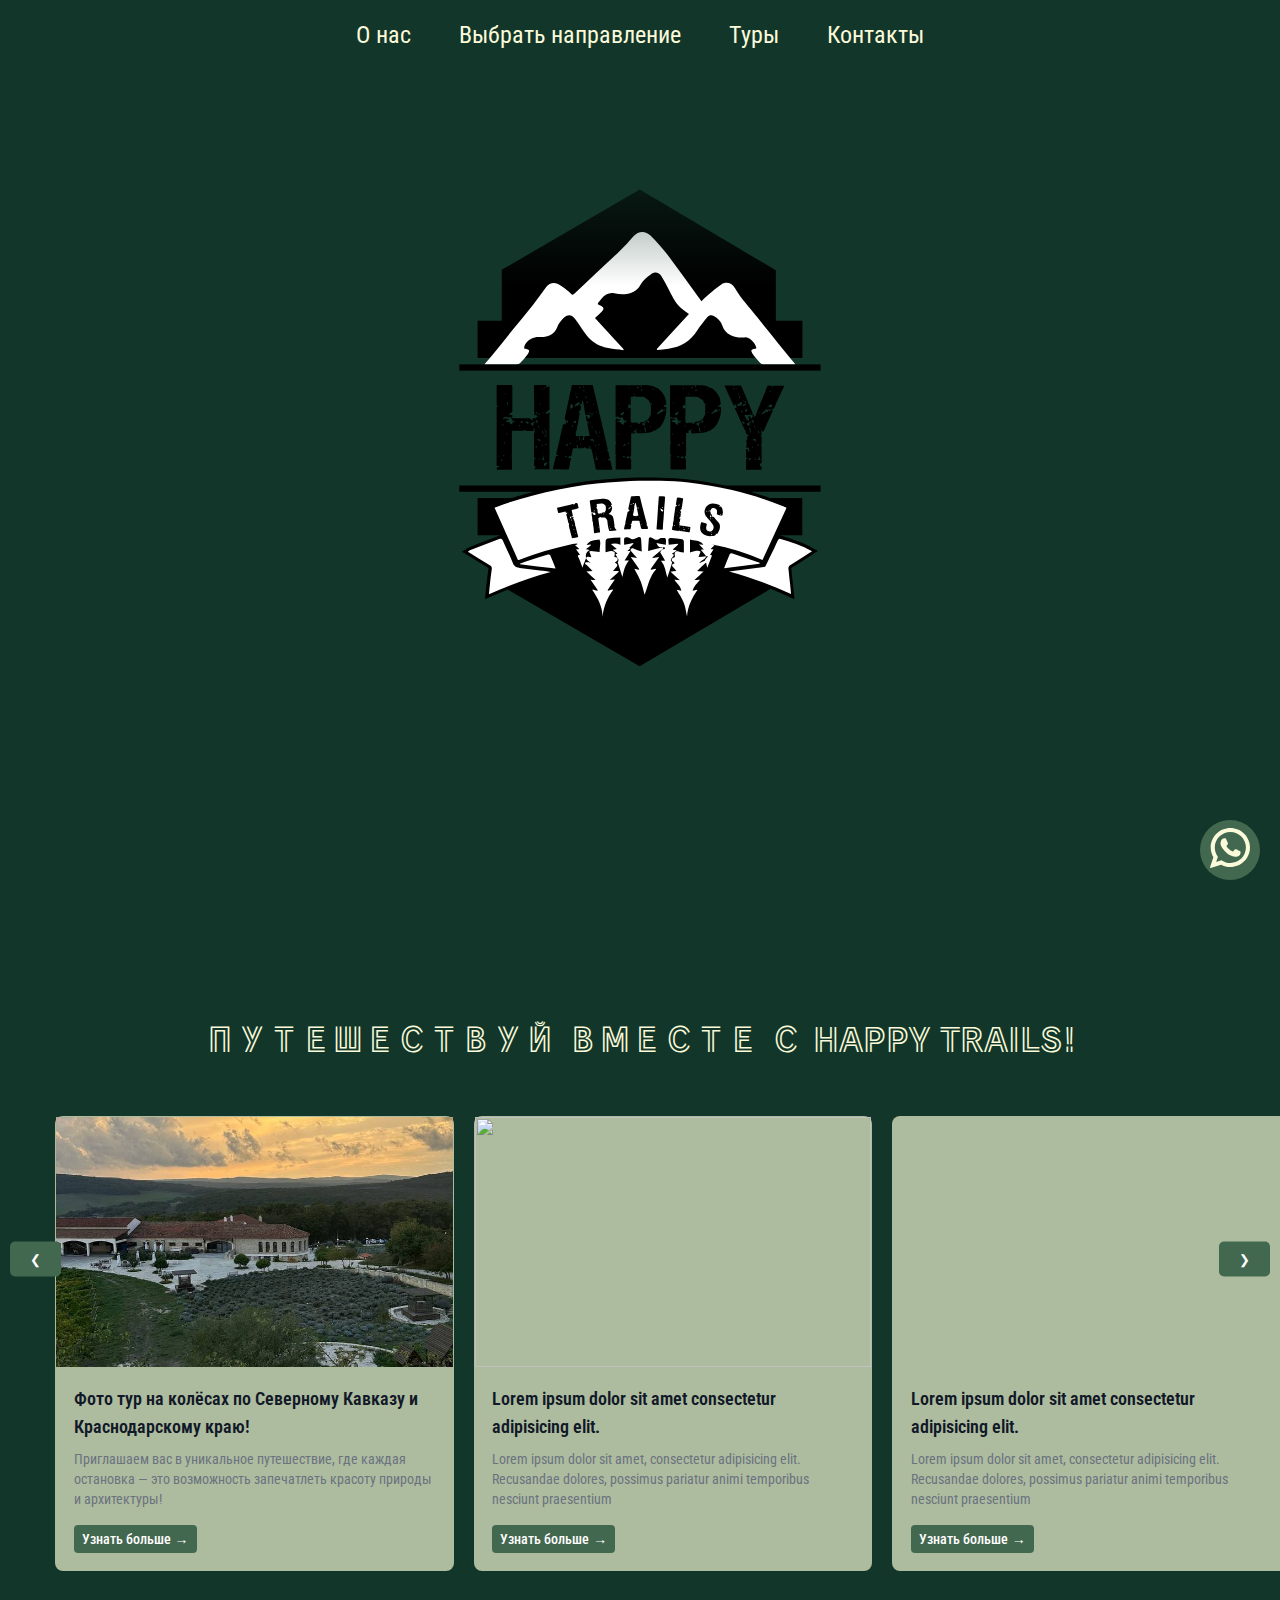
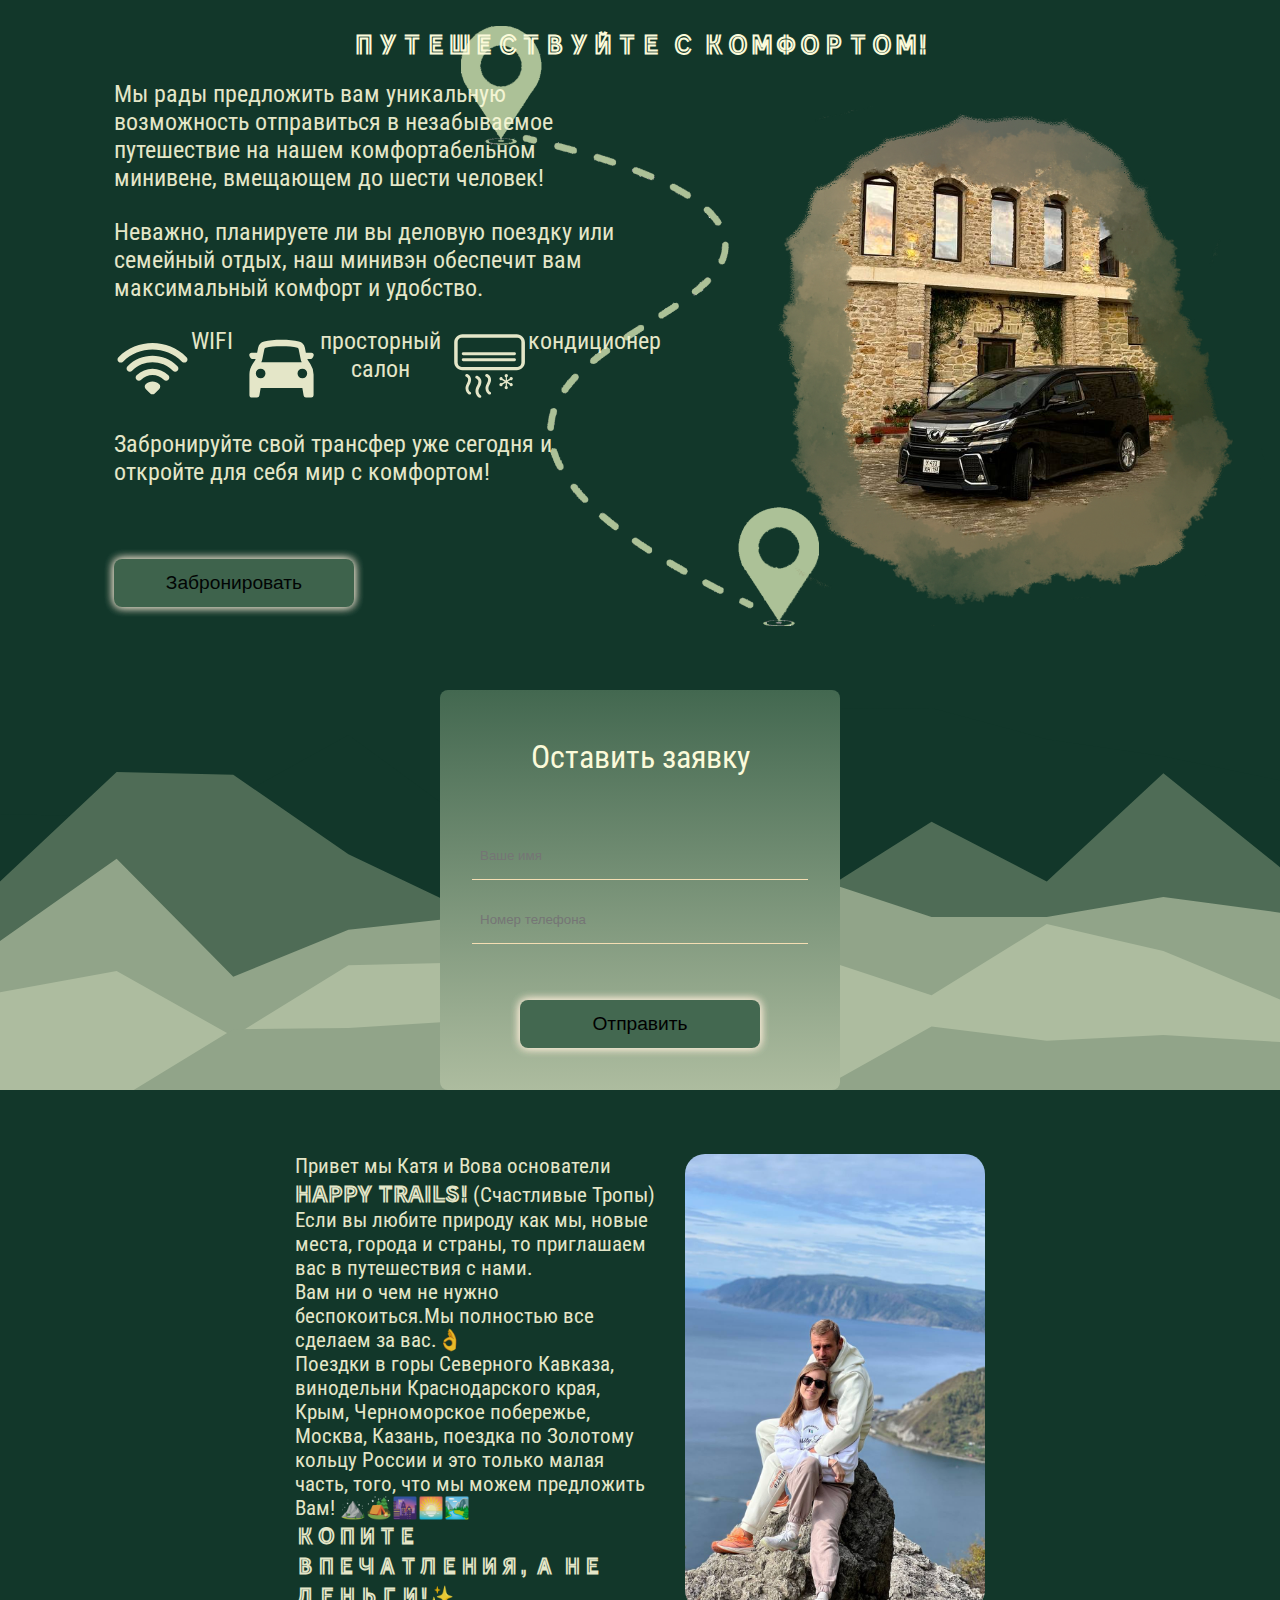
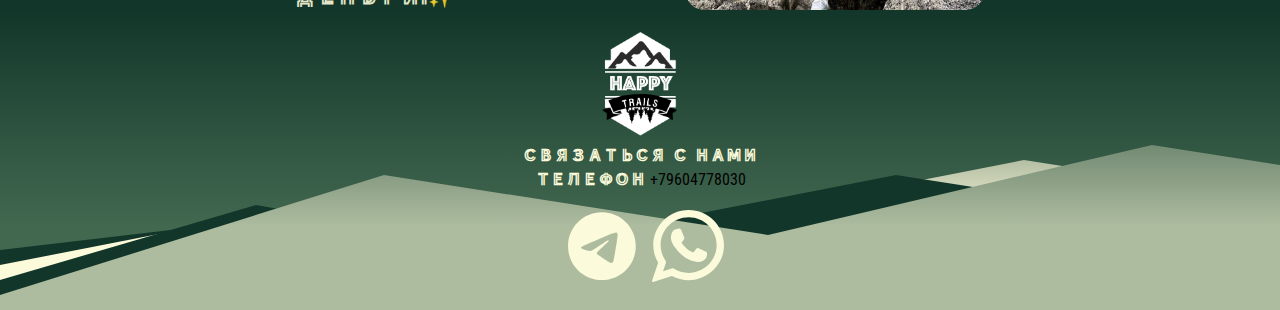
==== index.html @ 4965de7b "Created second page with discription tour" ====
<!DOCTYPE html>
<html lang="en">
<head>
    <meta charset="UTF-8">
    <meta http-equiv="X-UA-Compatible" content="IE=edge">
    <meta name="viewport" content="width=device-width, initial-scale=1.0">
    <link rel="stylesheet" href="css/style.css">
    <title>Happy trail</title>
</head>
<body>
    <header>
        <nav class="navbar">
            <ul class="nav-menu">
              <li class="nav-item">
                <a href="#" class="nav-link">О нас</a>
              </li>
              <li class="nav-item">
                <a href="#" class="nav-link">Выбрать направление</a>
              </li>
              <li class="nav-item">
                <a href="#" class="nav-link">Туры</a>
              </li>
              <li class="nav-item">
                <a href="#" class="nav-link">Контакты</a>
              </li>
            </ul>
            <div class="hamburger">
              <span class="bar"></span>
              <span class="bar"></span>
              <span class="bar"></span>
            </div>
          </nav>
        <section id="main_part">
            <div class="logo_main">
                <img src="photo/happy_trails.svg" alt="logo" >
            </div>
            
        </section>
    </header>
<div class="carrousel-travel-container">
    <h1>ПУТЕШЕСТВУЙ ВМЕСТЕ С HAPPY TRAILS!</h1>
    <button id="prev-button">&#10094;</button>
    <div class="carrousel-travel">
        <div class="card">
            <div class="image">
                <img src="photo/wine.jpeg" alt="">
            </div>
             <div class="content">
               <a href="travel_discription.html?id=1">
                 <span class="title">
                  Фото тур на колёсах по Северному Кавказу и Краснодарскому краю!
                 </span>
               </a>
           
               <p class="desc">
                Приглашаем вас в уникальное путешествие, где каждая остановка — это возможность запечатлеть красоту природы и архитектуры!
               </p>
           
               <a class="action" href="travel_discription.html?id=1">
                 Узнать больше
                 <span aria-hidden="true">
                   →
                 </span>
               </a>
             </div>
           </div>
           <div class="card">
            <div class="image">
                <img src="photo/landscape-lake-surrounded-by-mountains.jpg" alt="">
            </div>
             <div class="content">
               <a href="travel_discription.html?id=2">
                 <span class="title">
                   Lorem ipsum dolor sit amet consectetur adipisicing elit.
                 </span>
               </a>
           
               <p class="desc">
                 Lorem ipsum dolor sit amet, consectetur adipisicing elit. Recusandae
                 dolores, possimus pariatur animi temporibus nesciunt praesentium 
               </p>
           
               <a class="action" href="travel_discription.html?id=2">
                Узнать больше
                 <span aria-hidden="true">
                   →
                 </span>
               </a>
             </div>
           </div>
           <div class="card">
            <div class="image"></div>
             <div class="content">
               <a href="travel_discription.html?id=3">
                 <span class="title">
                   Lorem ipsum dolor sit amet consectetur adipisicing elit.
                 </span>
               </a>
           
               <p class="desc">
                 Lorem ipsum dolor sit amet, consectetur adipisicing elit. Recusandae
                 dolores, possimus pariatur animi temporibus nesciunt praesentium 
               </p>
           
               <a class="action" href="travel_discription.html?id=3">
                Узнать больше
                 <span aria-hidden="true">
                   →
                 </span>
               </a>
             </div>
           </div>
    </div>
    <button id="next-button">&#10095;</button>
</div>
<section id="about-car">
  <h2 class="title-car txt-main-style"> Путешествуйте с комфортом! </h2>
    <div class="container-about-car">
      <span class="txt-area-about-car surfacing">
        <p>
          Мы рады предложить вам уникальную возможность отправиться в незабываемое путешествие на нашем комфортабельном минивене, вмещающем до шести человек!</p>
         <p>Неважно, планируете ли вы деловую поездку или семейный отдых, наш минивэн обеспечит вам максимальный комфорт и удобство. </p> 
        <span class="about-car-advantages">
          <img src="photo/wifi-high-svgrepo-com.svg" alt="wifi">
          <label for="wifi">WIFI</label>
          <img src="photo/car-svgrepo-com.svg" alt="car">
          <label for="car">просторный <br>салон</label>
          <img src="photo/air-conditioner-svgrepo-com.svg" alt="car">
          <label for="car">кондиционер</label>
        </span>
        <p>Забронируйте свой трансфер уже сегодня и откройте для себя мир с комфортом! 
        </p>
        <button class="btn" type="submit">Забронировать</button>
      </span>
        <img class="surfacing" src="photo/carr.png" alt="">
    </div>
</section>
<section id="form-send">
  <div class="container">
    <form class="form" action="">
      <p class="title">Оставить заявку</p>
      <input placeholder="Ваше имя" class="username input" type="text" />
      <input placeholder="Номер телефона" class="password input" type="password" />
      <button class="btn" type="submit">Отправить</button>
    </form>
  </div>

</section>
<section id="about-us">
    <div class="info-text-about-us">
        <p class="text-about-us card">
            Привет мы Катя и Вова основатели <span class="txt-main-style">Happy Trails!</span>  
    (Счастливые Тропы)<br> 
    Если вы любите природу как мы, новые места, города и страны, то приглашаем вас в путешествия с нами.<br> 
    Вам ни о чем не нужно беспокоиться.Мы полностью все сделаем за вас.👌<br> 
    Поездки в горы Северного Кавказа, винодельни Краснодарского края, Крым, Черноморское побережье, Москва, Казань, поездка по Золотому кольцу России и это только малая часть, того, что  мы можем предложить Вам! ⛰️🏕️🌆🌅🏞️ <br> 
    
   <span class="txt-main-style">КОПИТЕ ВПЕЧАТЛЕНИЯ, А НЕ ДЕНЬГИ!✨</span>
    
        </p>
        <img src="photo/photo_2024-10-17 16.47.33.jpeg" alt="" class="photo-about-us">
    </div>
</section>
<section id="footer-part">
<footer class="mountain-footer">
  <div class="footer-text">
      <img src="photo/logoLight1.png" alt="logo" >
      <p class="txt-main-style">Связаться с нами</p>
      <p><span class="txt-main-style">ТЕЛЕФОН</span> +79604778030</p>
      <section class="social-media">
        <img src="photo/telegram-svgrepo-com.svg" alt="">
        <img src="photo/whatsapp-svgrepo-com.svg" alt="">
      </section>
  </div>
  <div class="mountain-layer layer1"></div>
  <div class="mountain-layer layer2"></div>
  <div class="mountain-layer layer3"></div>
  <div class="mountain-layer layer4"></div>
</footer>
</section>
<div class="wattsApp-btn">
  <a href="https://wa.me/79676720707?text=Здравствуйте,%20могу%20ли%20я%20узнать%20подробнее?" target="_blank" >
    <img src="photo/whatsapp-svgrepo-com.svg" alt="wattsapp">
</a>
</div>
<a href="#" class="back-to-top" id="BackTotop">&uarr;</a>
</body>
<script src="index.js" defer></script>
</html>
---- css/style.css ----
@charset "UTF-8";
@import url("https://fonts.googleapis.com/css2?family=Rubik+Distressed&family=Train+One&display=swap");
@import url("https://fonts.googleapis.com/css2?family=Roboto+Condensed:ital,wght@0,100..900;1,100..900&family=Rubik+Distressed&family=Train+One&display=swap");
.txt-main-style {
  font-family: "Train One", system-ui;
  font-weight: 400;
  font-style: normal;
  color: #FBFADA;
  font-weight: bolder;
  text-transform: uppercase;
}

.btn {
  height: 3rem;
  width: 15rem;
  margin-top: 3rem;
  background-color: #436850;
  border-radius: 0.5rem;
  border: none;
  font-size: 1.2rem;
  -webkit-transition: all 400ms;
  transition: all 400ms;
  cursor: pointer;
  -webkit-box-shadow: 0 0 10px antiquewhite, 0 0 10px antiquewhite;
          box-shadow: 0 0 10px antiquewhite, 0 0 10px antiquewhite;
}

.btn:hover {
  background-color: antiquewhite;
  -webkit-box-shadow: none;
          box-shadow: none;
}

.surfacing {
  -webkit-transform: translateX(50px);
      -ms-transform: translateX(50px);
          transform: translateX(50px);
  -webkit-transition: all 0.5s ease;
  transition: all 0.5s ease;
}

.surfacing.show {
  opacity: 1;
  -webkit-transform: translateY(0);
      -ms-transform: translateY(0);
          transform: translateY(0);
}

.back-to-top {
  display: none;
  z-index: 10;
  position: fixed;
  bottom: 20px;
  left: 20px;
  width: 50px;
  height: 50px;
  background-color: #ADBC9F;
  color: white;
  border-radius: 50%;
  -webkit-box-align: center;
      -ms-flex-align: center;
          align-items: center;
  -webkit-box-pack: center;
      -ms-flex-pack: center;
          justify-content: center;
  text-align: center;
  font-size: 38px;
  text-decoration: none;
  opacity: 0.7;
  -webkit-transition: opacity 0.3s ease;
  transition: opacity 0.3s ease;
}

.back-to-top:hover {
  opacity: 1;
  -webkit-box-shadow: 0px 5px 31px 13px rgba(239, 241, 243, 0.2);
          box-shadow: 0px 5px 31px 13px rgba(239, 241, 243, 0.2);
}

#travel-description {
  /* Левая часть с изображением */
}
#travel-description #travel-discription-main {
  position: relative;
  width: 100%;
  height: 80vh;
  overflow: hidden;
}
#travel-description .banner-travel-discription {
  position: absolute;
  top: 0;
  left: 0;
  width: 50%;
  height: 100%;
  overflow: hidden;
}
#travel-description .banner-travel-discription img {
  width: 100%;
  height: 100%;
  -o-object-fit: cover;
     object-fit: cover;
}
#travel-description .banner-travel-discription::after {
  content: "";
  position: absolute;
  top: 0;
  right: 0;
  width: 100%;
  height: 100%;
  background-color: #12372A;
  -webkit-clip-path: polygon(100% 100%, 100% 0%, 80% 50%);
          clip-path: polygon(100% 100%, 100% 0%, 80% 50%);
  z-index: 1; /* поверх картинки */
}
#travel-description .travel-discription-main-title {
  position: absolute;
  top: 0;
  right: 0;
  width: 50%;
  height: 100%;
  display: -webkit-box;
  display: -ms-flexbox;
  display: flex;
  -webkit-box-orient: vertical;
  -webkit-box-direction: normal;
      -ms-flex-direction: column;
          flex-direction: column;
  -webkit-box-pack: center;
      -ms-flex-pack: center;
          justify-content: center;
  -webkit-box-align: center;
      -ms-flex-align: center;
          align-items: center;
  padding: 20px;
  z-index: 2;
  color: #FBFADA;
}
#travel-description .travel-discription-main-title h1 {
  font-family: "Train One", system-ui;
  font-weight: 400;
  font-style: normal;
  font-size: 24px;
  margin: 0;
}
#travel-description .travel-discription-main-title p {
  font-size: 16px;
  margin: 0;
}

* {
  margin: 0;
  padding: 0;
  scroll-behavior: smooth;
}

body {
  background-color: #12372A;
  font-family: "Roboto Condensed", sans-serif;
  font-optical-sizing: auto;
  font-style: normal;
}

#main_part {
  background-image: url("../photo/landscape-lake-surrounded-by-mountains.jpg"), -webkit-gradient(linear, left top, left bottom, color-stop(20%, rgba(255, 255, 255, 0)), to(rgb(18, 55, 42)));
  background-image: url("../photo/landscape-lake-surrounded-by-mountains.jpg"), linear-gradient(to bottom, rgba(255, 255, 255, 0) 20%, rgb(18, 55, 42) 100%);
  background-size: cover;
  background-position: center;
  background-repeat: no-repeat;
  height: 100vh;
  position: relative;
  display: -webkit-box;
  display: -ms-flexbox;
  display: flex;
  -webkit-box-pack: center;
      -ms-flex-pack: center;
          justify-content: center;
  -webkit-box-align: center;
      -ms-flex-align: center;
          align-items: center;
}
#main_part .logo_main img {
  z-index: 2;
  background: transparent;
  position: relative;
  top: -10vh;
  width: 70vh;
}

#main_part::after {
  content: "";
  position: absolute;
  left: 0;
  right: 0;
  height: 40vh;
  pointer-events: none;
  z-index: 3;
  bottom: 0;
  background: -webkit-gradient(linear, left top, left bottom, color-stop(40%, rgba(255, 255, 255, 0)), to(rgb(18, 55, 42)));
  background: linear-gradient(to bottom, rgba(255, 255, 255, 0) 40%, rgb(18, 55, 42) 100%);
}

#main_part::before {
  content: "";
  position: absolute;
  left: 0;
  right: 0;
  height: 40vh;
  pointer-events: none;
  z-index: 3;
  top: 0;
  background: -webkit-gradient(linear, left bottom, left top, color-stop(40%, rgba(255, 255, 255, 0)), to(rgb(18, 55, 42)));
  background: linear-gradient(to top, rgba(255, 255, 255, 0) 40%, rgb(18, 55, 42) 100%);
}

li {
  list-style: none;
  list-style-type: none;
}
li a {
  color: #FBFADA;
  text-decoration: none;
  font-size: 1.5rem;
}

.navbar {
  height: 70px;
  width: 100%;
  display: -webkit-box;
  display: -ms-flexbox;
  display: flex;
  -webkit-box-align: center;
      -ms-flex-align: center;
          align-items: center;
  -webkit-box-pack: center;
      -ms-flex-pack: center;
          justify-content: center;
}

.nav-menu {
  display: -webkit-box;
  display: -ms-flexbox;
  display: flex;
  -webkit-box-align: center;
      -ms-flex-align: center;
          align-items: center;
}

.nav-branding {
  font-size: 2rem;
}

.nav-link {
  -webkit-transition: 0.5s ease;
  transition: 0.5s ease;
}

.nav-link:hover {
  color: #ADBC9F;
}

.hamburger {
  display: none;
  cursor: pointer;
}

.bar {
  width: 25px;
  height: 3px;
  margin: 5px auto;
  -webkit-transition: all 0.3s ease-in-out;
  transition: all 0.3s ease-in-out;
  background: white;
}

.nav-item {
  padding: 0 1.5rem;
}

.carrousel-travel-container {
  margin-top: 5vh;
  position: relative;
  overflow: hidden;
  width: 100%;
}
.carrousel-travel-container h1 {
  color: #FBFADA;
  text-align: center;
  font-family: "Train One", system-ui;
  font-weight: 400;
  font-style: normal;
}
.carrousel-travel-container .carrousel-travel {
  display: -webkit-box;
  display: -ms-flexbox;
  display: flex;
  -webkit-transition: -webkit-transform 0.5s ease;
  transition: -webkit-transform 0.5s ease;
  transition: transform 0.5s ease;
  transition: transform 0.5s ease, -webkit-transform 0.5s ease;
  margin: 5vh;
}
.carrousel-travel-container .carrousel-travel .card {
  min-width: 33.33%;
  max-width: 100px;
  margin: 10px;
  border-radius: 0.5rem;
  background-color: #ADBC9F;
  -webkit-box-shadow: 0 1px 2px 0 rgba(0, 0, 0, 0.05);
          box-shadow: 0 1px 2px 0 rgba(0, 0, 0, 0.05);
  border: 1px solid transparent;
}
.carrousel-travel-container .carrousel-travel .card a {
  text-decoration: none;
}
.carrousel-travel-container .carrousel-travel .content {
  padding: 1.1rem;
}
.carrousel-travel-container .carrousel-travel .image {
  height: 250px;
}
.carrousel-travel-container .carrousel-travel .image img {
  -o-object-fit: cover;
     object-fit: cover;
  height: 100%;
  width: 100%;
}
.carrousel-travel-container .carrousel-travel .title {
  color: #111827;
  font-size: 1.125rem;
  line-height: 1.75rem;
  font-weight: 600;
}
.carrousel-travel-container .carrousel-travel .desc {
  margin-top: 0.5rem;
  color: #6B7280;
  font-size: 0.875rem;
  line-height: 1.25rem;
}
.carrousel-travel-container .carrousel-travel .action {
  display: -webkit-inline-box;
  display: -ms-inline-flexbox;
  display: inline-flex;
  margin-top: 1rem;
  color: #ffffff;
  font-size: 0.875rem;
  line-height: 1.25rem;
  font-weight: 500;
  -webkit-box-align: center;
      -ms-flex-align: center;
          align-items: center;
  gap: 0.25rem;
  background-color: #436850;
  padding: 4px 8px;
  border-radius: 4px;
}
.carrousel-travel-container .carrousel-travel .action span {
  -webkit-transition: 0.3s ease;
  transition: 0.3s ease;
}
.carrousel-travel-container .carrousel-travel .action:hover span {
  -webkit-transform: translateX(4px);
      -ms-transform: translateX(4px);
          transform: translateX(4px);
}
.carrousel-travel-container #prev-button,
.carrousel-travel-container #next-button {
  position: absolute;
  top: 40%;
  -webkit-transform: translateY(-50%);
      -ms-transform: translateY(-50%);
          transform: translateY(-50%);
  background-color: #436850;
  color: white;
  border: none;
  padding: 10px 20px;
  cursor: pointer;
  border-radius: 5px;
}
.carrousel-travel-container #prev-button {
  left: 10px;
  z-index: 7;
}
.carrousel-travel-container #next-button {
  right: 10px;
}

#about-car {
  background-image: url("../photo/map.png");
  background-size: contain;
  background-position: center;
  background-repeat: no-repeat;
  height: 100%;
  max-width: 100%;
}
#about-car .title-car {
  text-align: center;
}
#about-car .container-about-car {
  display: -webkit-box;
  display: -ms-flexbox;
  display: flex;
  -ms-flex-pack: distribute;
      justify-content: space-around;
  -ms-flex-wrap: wrap;
      flex-wrap: wrap;
  -webkit-box-align: center;
      -ms-flex-align: center;
          align-items: center;
}
#about-car .container-about-car .txt-area-about-car {
  width: 40%;
  color: #FBFADA;
  opacity: 0.9;
  border-radius: 30px;
  font-size: 1.5rem;
}
#about-car .container-about-car .txt-area-about-car p {
  margin-bottom: 5%;
}
#about-car .container-about-car .txt-area-about-car .about-car-advantages {
  display: -webkit-box;
  display: -ms-flexbox;
  display: flex;
  text-align: center;
  margin-bottom: 5%;
}
#about-car .container-about-car .txt-area-about-car .about-car-advantages img {
  width: 15%;
}
#about-car .container-about-car .txt-area-about-car .about-car-advantages label {
  margin-right: 2%;
}
#about-car .container-about-car img {
  width: 40vw;
}

#form-send {
  background-image: url("../photo/layered-peaks-haikei (3).svg");
  background-size: cover;
  background-position: center;
  background-repeat: no-repeat;
  height: 100%;
  display: -webkit-box;
  display: -ms-flexbox;
  display: flex;
  margin-top: 5%;
  margin-bottom: 5%;
  -webkit-box-pack: center;
      -ms-flex-pack: center;
          justify-content: center;
}
#form-send .container {
  margin: 0 auto;
  display: -webkit-box;
  display: -ms-flexbox;
  display: flex;
  -webkit-box-pack: center;
      -ms-flex-pack: center;
          justify-content: center;
  -webkit-box-align: center;
      -ms-flex-align: center;
          align-items: center;
}
#form-send .form {
  width: 400px;
  height: 400px;
  background-image: -webkit-gradient(linear, left top, left bottom, from(#436850), to(#ADBC9F));
  background-image: linear-gradient(to bottom, #436850, #ADBC9F);
  display: -webkit-box;
  display: -ms-flexbox;
  display: flex;
  -webkit-box-align: center;
      -ms-flex-align: center;
          align-items: center;
  -webkit-box-orient: vertical;
  -webkit-box-direction: normal;
      -ms-flex-direction: column;
          flex-direction: column;
  border-radius: 0.5rem;
}
#form-send .title {
  color: #FBFADA;
  margin: 3rem 0;
  font-size: 2rem;
}
#form-send .input {
  margin: 0.5rem 0;
  padding: 1rem 0.5rem;
  width: 20rem;
  background-color: inherit;
  color: #FBFADA;
  border: none;
  outline: none;
  border-bottom: 1px solid wheat;
  -webkit-transition: all 400ms;
  transition: all 400ms;
}
#form-send .input:hover {
  background-color: #436850;
  border: none;
  border-radius: 0.5rem;
}

#about-us {
  height: 100%;
  display: -webkit-box;
  display: -ms-flexbox;
  display: flex;
  -webkit-box-pack: center;
      -ms-flex-pack: center;
          justify-content: center;
  -webkit-box-align: center;
      -ms-flex-align: center;
          align-items: center;
  margin-top: 5vh;
}
#about-us .info-text-about-us {
  gap: 30px;
  display: -webkit-box;
  display: -ms-flexbox;
  display: flex;
  -ms-flex-wrap: wrap;
      flex-wrap: wrap;
  -webkit-box-pack: center;
      -ms-flex-pack: center;
          justify-content: center;
}
#about-us .info-text-about-us .card {
  max-width: 40vh;
}
#about-us .info-text-about-us .photo-about-us {
  -o-object-fit: cover;
     object-fit: cover;
  max-width: 300px;
  border-radius: 20px;
}
#about-us .info-text-about-us .text-about-us {
  color: #FBFADA;
  font-size: 1.3rem;
  z-index: 6;
  opacity: 0.9;
}

#footer-part {
  height: 100%;
  /* Текст поверх гор */
  /* Горные слои */
}
#footer-part .mountain-footer {
  position: relative;
  height: 300px;
  width: 100%;
  background-color: #436850;
  overflow: hidden;
}
#footer-part .mountain-footer::before {
  content: "";
  position: absolute;
  left: 0;
  right: 0;
  height: 40vh;
  pointer-events: none;
  z-index: 3;
  top: 0;
  background: -webkit-gradient(linear, left bottom, left top, color-stop(40%, rgba(255, 255, 255, 0)), to(rgb(18, 55, 42)));
  background: linear-gradient(to top, rgba(255, 255, 255, 0) 40%, rgb(18, 55, 42) 100%);
}
#footer-part .footer-text {
  position: absolute;
  top: 20px;
  left: 50%;
  -webkit-transform: translateX(-50%);
      -ms-transform: translateX(-50%);
          transform: translateX(-50%);
  text-align: center;
  z-index: 10;
}
#footer-part .footer-text img {
  height: 12vh;
}
#footer-part .footer-text .social-media {
  margin-top: 20px;
}
#footer-part .footer-text .social-media img {
  margin-left: 10px;
  height: 8vh;
}
#footer-part .footer-text h1 {
  font-size: 24px;
  font-weight: bold;
}
#footer-part .footer-text p {
  font-size: 16px;
}
#footer-part .mountain-layer {
  position: absolute;
  bottom: 0;
  width: 200%;
  height: 100%;
  background-repeat: no-repeat;
  background-size: contain;
}
#footer-part .layer1 {
  background-color: #12372A;
  -webkit-clip-path: polygon(0 80%, 10% 70%, 20% 85%, 35% 60%, 50% 85%, 65% 55%, 80% 80%, 100% 60%, 100% 100%, 0 100%);
          clip-path: polygon(0 80%, 10% 70%, 20% 85%, 35% 60%, 50% 85%, 65% 55%, 80% 80%, 100% 60%, 100% 100%, 0 100%);
}
#footer-part .layer2 {
  background-color: #FBFADA;
  -webkit-clip-path: polygon(0 85%, 15% 60%, 25% 75%, 40% 50%, 55% 70%, 70% 45%, 85% 75%, 100% 55%, 100% 100%, 0 100%);
          clip-path: polygon(0 85%, 15% 60%, 25% 75%, 40% 50%, 55% 70%, 70% 45%, 85% 75%, 100% 55%, 100% 100%, 0 100%);
}
#footer-part .layer3 {
  background-color: #12372A;
  -webkit-clip-path: polygon(0 90%, 10% 65%, 20% 80%, 35% 55%, 50% 75%, 65% 50%, 80% 70%, 100% 60%, 100% 100%, 0 100%);
          clip-path: polygon(0 90%, 10% 65%, 20% 80%, 35% 55%, 50% 75%, 65% 50%, 80% 70%, 100% 60%, 100% 100%, 0 100%);
}
#footer-part .layer4 {
  background-color: #ADBC9F;
  -webkit-clip-path: polygon(0 95%, 15% 55%, 30% 75%, 45% 45%, 60% 65%, 75% 40%, 90% 70%, 100% 55%, 100% 100%, 0 100%);
          clip-path: polygon(0 95%, 15% 55%, 30% 75%, 45% 45%, 60% 65%, 75% 40%, 90% 70%, 100% 55%, 100% 100%, 0 100%);
}

.wattsApp-btn {
  display: -webkit-box;
  display: -ms-flexbox;
  display: flex;
  -webkit-box-align: center;
      -ms-flex-align: center;
          align-items: center;
  width: 60px;
  height: 60px;
  border-radius: 50%;
  text-decoration: none;
  position: fixed;
  bottom: 20px;
  right: 20px;
  background-color: #436850;
  z-index: 100;
  -webkit-transition: -webkit-transform 0.3s ease;
  transition: -webkit-transform 0.3s ease;
  transition: transform 0.3s ease;
  transition: transform 0.3s ease, -webkit-transform 0.3s ease;
}
.wattsApp-btn a {
  margin-left: 10px;
}
.wattsApp-btn img {
  width: 40px;
  -o-object-fit: contain;
     object-fit: contain;
}

.wattsApp-btn::after {
  content: "Написать нам...";
  position: absolute;
  bottom: 70px;
  right: 2px;
  padding: 5px 10px;
  background-color: #436850;
  color: #FBFADA;
  border-radius: 10px;
  font-size: 12px;
  display: none;
  opacity: 0.7;
  -webkit-transition: opacity 0.3s ease;
  transition: opacity 0.3s ease;
  white-space: nowrap;
}

.wattsApp-btn:hover::after {
  display: inline;
}

.wattsApp-btn:hover {
  -webkit-transform: scale(1.1);
      -ms-transform: scale(1.1);
          transform: scale(1.1);
  -webkit-box-shadow: 0px 5px 31px 13px rgba(239, 241, 243, 0.2);
          box-shadow: 0px 5px 31px 13px rgba(239, 241, 243, 0.2);
}

@media (max-width: 760px) {
  #main_part .logo_main img {
    max-width: 400px;
  }
  .navbar {
    -webkit-box-pack: end;
        -ms-flex-pack: end;
            justify-content: flex-end;
  }
  .bar {
    display: block;
  }
  .hamburger {
    display: block;
    margin-right: 30px;
  }
  .hamburger.active .bar:nth-child(2) {
    opacity: 0;
  }
  .hamburger.active .bar:nth-child(1) {
    -webkit-transform: rotate(45deg) translateY(11.5px);
        -ms-transform: rotate(45deg) translateY(11.5px);
            transform: rotate(45deg) translateY(11.5px);
  }
  .hamburger.active .bar:nth-child(3) {
    -webkit-transform: rotate(-45deg) translateY(-11.5px);
        -ms-transform: rotate(-45deg) translateY(-11.5px);
            transform: rotate(-45deg) translateY(-11.5px);
  }
  .nav-menu {
    position: fixed;
    right: -100%;
    top: 70px;
    -webkit-box-orient: vertical;
    -webkit-box-direction: normal;
        -ms-flex-direction: column;
            flex-direction: column;
    width: 100%;
    text-align: center;
    background: #12372A;
    opacity: 0.9;
    -webkit-transition: 0.3s;
    transition: 0.3s;
  }
  .nav-item {
    padding: 1.5rem 0;
  }
  .nav-menu.active {
    right: 0;
    z-index: 5;
  }
  .carrousel-travel-container {
    margin-top: 10vh;
  }
  .carrousel-travel-container .carrousel-travel .card {
    min-width: 100%;
  }
  #about-car {
    height: 100%;
    background-size: cover;
  }
  #about-car .container-about-car {
    display: block;
    width: 100vw;
  }
  #about-car .container-about-car .txt-area-about-car {
    width: 80%;
    font-size: 1rem;
    text-align: center;
    display: -webkit-box;
    display: -ms-flexbox;
    display: flex;
    -webkit-box-orient: vertical;
    -webkit-box-direction: normal;
        -ms-flex-direction: column;
            flex-direction: column;
    -webkit-box-align: center;
        -ms-flex-align: center;
            align-items: center;
    text-align: start;
  }
  #about-car .container-about-car .txt-area-about-car .about-car-advantages {
    -webkit-box-orient: vertical;
    -webkit-box-direction: normal;
        -ms-flex-direction: column;
            flex-direction: column;
    -webkit-box-align: center;
        -ms-flex-align: center;
            align-items: center;
  }
  #about-car .container-about-car .txt-area-about-car .about-car-advantages img {
    max-width: 250px;
  }
  #about-car .container-about-car img {
    width: 18rem;
  }
  #form-send {
    margin: 1%;
  }
  #form-send .container {
    width: 95%;
  }
  #form-send .form {
    width: 19rem;
  }
  #form-send .input {
    width: 15rem;
  }
  #form-send .btn {
    width: 15rem;
  }
  #about-us {
    height: 100%;
  }
  #about-us .info-text-about-us .card {
    max-width: 300px;
  }
  #about-us .info-text-about-us .text-about-us {
    font-size: 0.8rem;
  }
  #about-us .info-text-about-us .photo-about-us {
    max-width: 250px;
  }
  .wattsApp-btn {
    width: 50px;
    height: 50px;
  }
  .wattsApp-btn img {
    width: 30px;
  }
  .wattsApp-btn:after {
    display: inline;
    position: absolute;
    bottom: 53px;
    right: 2px;
    font-size: 7px;
  }
  .back-to-top {
    width: 40px;
    height: 40px;
    font-size: 28px;
  }
  #travel-description .banner-travel-discription {
    width: 100%;
    -webkit-filter: brightness(70%);
            filter: brightness(70%);
  }
  #travel-description .travel-discription-main-title {
    width: 90%;
  }
}
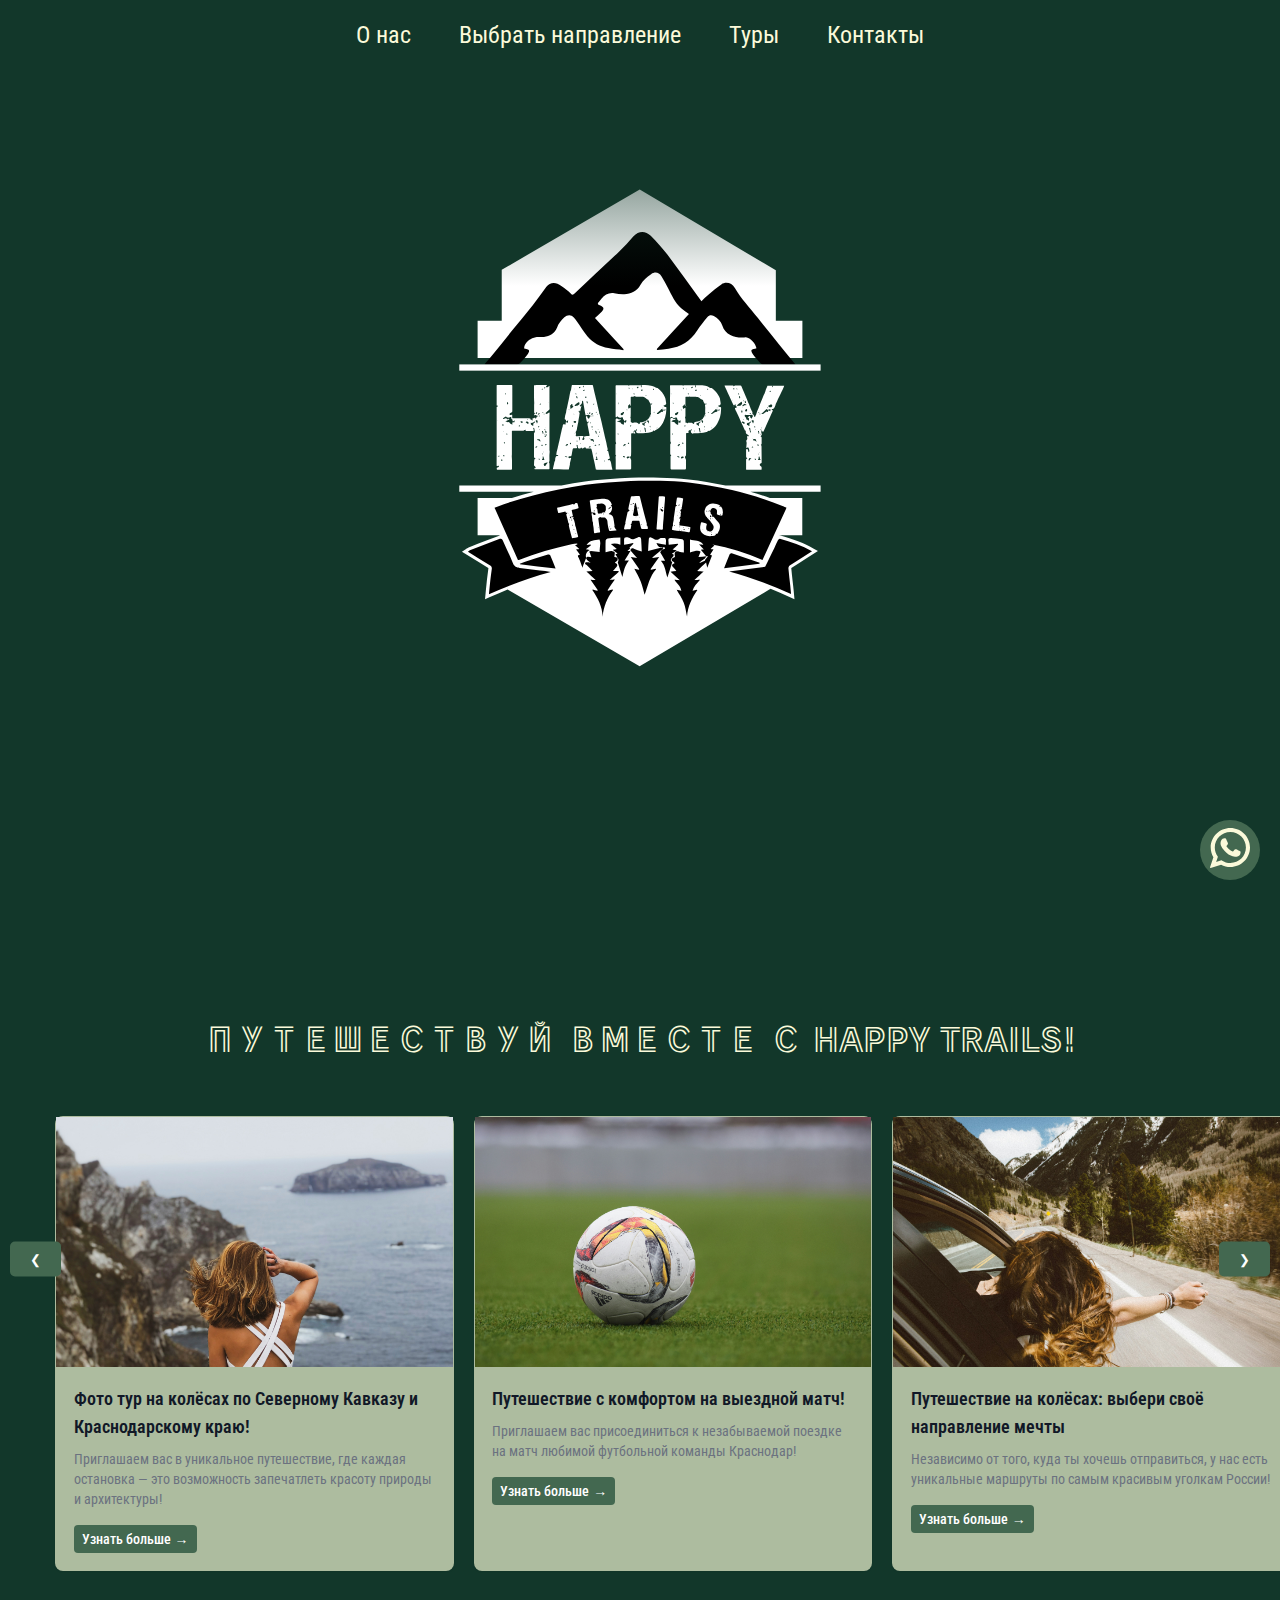
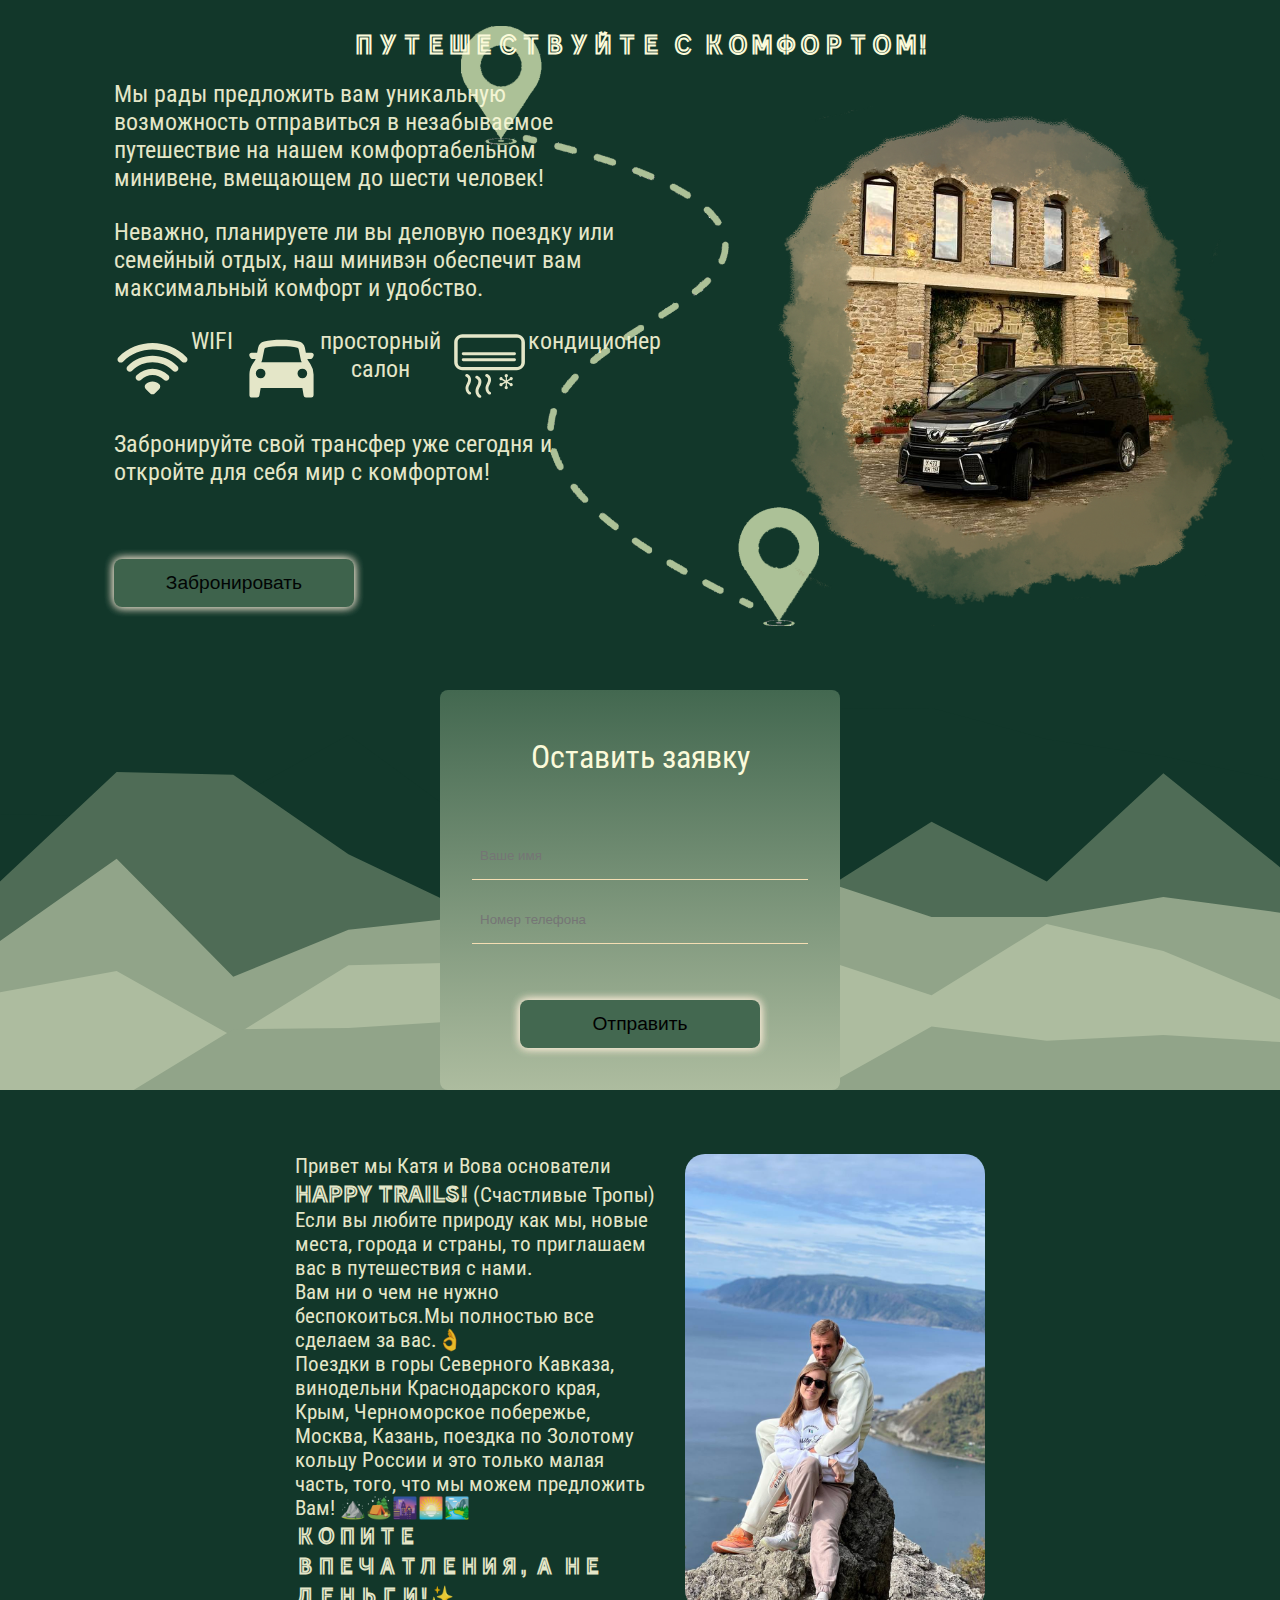
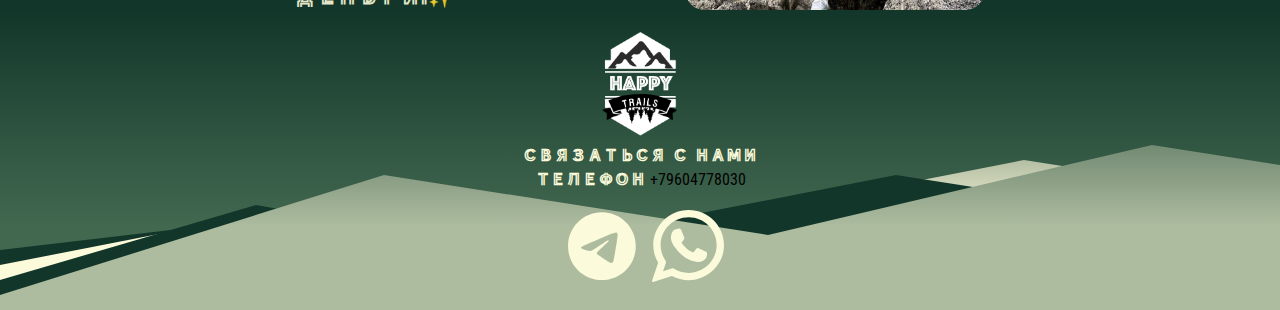
==== commit 983ac4cb: "Add js logic to change the content on the second page" ====
--- a/index.html
+++ b/index.html
@@ -5,6 +5,7 @@
     <meta http-equiv="X-UA-Compatible" content="IE=edge">
     <meta name="viewport" content="width=device-width, initial-scale=1.0">
     <link rel="stylesheet" href="css/style.css">
+    <link rel="preload" href="photo/landscape-lake-surrounded-by-mountains.webp" as = "image">
     <title>Happy trail</title>
 </head>
 <body>
@@ -32,7 +33,7 @@
           </nav>
         <section id="main_part">
             <div class="logo_main">
-                <img src="photo/happy_trails.svg" alt="logo" >
+                <img src="photo/happy_trails_white.svg" alt="logo" >
             </div>
             
         </section>
@@ -41,12 +42,12 @@
     <h1>ПУТЕШЕСТВУЙ ВМЕСТЕ С HAPPY TRAILS!</h1>
     <button id="prev-button">&#10094;</button>
     <div class="carrousel-travel">
-        <div class="card">
+        <div class="card card-link-tour" data-id="tour1">
             <div class="image">
-                <img src="photo/wine.jpeg" alt="">
+                <img src="photo/sara-riano-fEQ0hh4gBXw-unsplash.jpg" alt="">
             </div>
              <div class="content">
-               <a href="travel_discription.html?id=1">
+               <a data-id="tour1" href="travel_discription.html?id=tour1">
                  <span class="title">
                   Фото тур на колёсах по Северному Кавказу и Краснодарскому краю!
                  </span>
@@ -56,7 +57,7 @@
                 Приглашаем вас в уникальное путешествие, где каждая остановка — это возможность запечатлеть красоту природы и архитектуры!
                </p>
            
-               <a class="action" href="travel_discription.html?id=1">
+               <a class="action" href="travel_discription.html?id=tour1">
                  Узнать больше
                  <span aria-hidden="true">
                    →
@@ -64,23 +65,22 @@
                </a>
              </div>
            </div>
-           <div class="card">
+           <div class="card card-link-tour" data-id="tour2">
             <div class="image">
-                <img src="photo/landscape-lake-surrounded-by-mountains.jpg" alt="">
+                <img src="photo/football.jpg" alt="">
             </div>
              <div class="content">
-               <a href="travel_discription.html?id=2">
+               <a href="travel_discription.html?id=tour2">
                  <span class="title">
-                   Lorem ipsum dolor sit amet consectetur adipisicing elit.
+                  Путешествие с комфортом на выездной матч!
                  </span>
                </a>
            
                <p class="desc">
-                 Lorem ipsum dolor sit amet, consectetur adipisicing elit. Recusandae
-                 dolores, possimus pariatur animi temporibus nesciunt praesentium 
+                Приглашаем вас присоединиться к незабываемой поездке на матч любимой футбольной команды Краснодар!
                </p>
            
-               <a class="action" href="travel_discription.html?id=2">
+               <a class="action" href="travel_discription.html?id=tour2">
                 Узнать больше
                  <span aria-hidden="true">
                    →
@@ -88,21 +88,22 @@
                </a>
              </div>
            </div>
-           <div class="card">
-            <div class="image"></div>
+           <div class="card card-link-tour" data-id="tour3">
+            <div class="image">
+              <img src="photo/travelByCar.jpg" alt="">
+            </div>
              <div class="content">
-               <a href="travel_discription.html?id=3">
+               <a href="travel_discription.html?id=tour3">
                  <span class="title">
-                   Lorem ipsum dolor sit amet consectetur adipisicing elit.
+                  Путешествие на колёсах: выбери своё направление мечты
                  </span>
                </a>
            
                <p class="desc">
-                 Lorem ipsum dolor sit amet, consectetur adipisicing elit. Recusandae
-                 dolores, possimus pariatur animi temporibus nesciunt praesentium 
+                Независимо от того, куда ты хочешь отправиться, у нас есть уникальные маршруты по самым красивым уголкам России!
                </p>
            
-               <a class="action" href="travel_discription.html?id=3">
+               <a class="action" href="travel_discription.html?id=tour3">
                 Узнать больше
                  <span aria-hidden="true">
                    →
--- a/css/style.css
+++ b/css/style.css
@@ -77,16 +77,15 @@
           box-shadow: 0px 5px 31px 13px rgba(239, 241, 243, 0.2);
 }
 
-#travel-description {
-  /* Левая часть с изображением */
-}
-#travel-description #travel-discription-main {
+#travel-discription-main {
   position: relative;
   width: 100%;
   height: 80vh;
   overflow: hidden;
 }
-#travel-description .banner-travel-discription {
+
+/* Левая часть с изображением */
+.banner-travel-discription {
   position: absolute;
   top: 0;
   left: 0;
@@ -94,13 +93,13 @@
   height: 100%;
   overflow: hidden;
 }
-#travel-description .banner-travel-discription img {
+.banner-travel-discription img {
   width: 100%;
   height: 100%;
   -o-object-fit: cover;
      object-fit: cover;
 }
-#travel-description .banner-travel-discription::after {
+.banner-travel-discription::after {
   content: "";
   position: absolute;
   top: 0;
@@ -112,7 +111,8 @@
           clip-path: polygon(100% 100%, 100% 0%, 80% 50%);
   z-index: 1; /* поверх картинки */
 }
-#travel-description .travel-discription-main-title {
+
+.travel-discription-main-title {
   position: absolute;
   top: 0;
   right: 0;
@@ -135,14 +135,14 @@
   z-index: 2;
   color: #FBFADA;
 }
-#travel-description .travel-discription-main-title h1 {
+.travel-discription-main-title h1 {
   font-family: "Train One", system-ui;
   font-weight: 400;
   font-style: normal;
   font-size: 24px;
   margin: 0;
 }
-#travel-description .travel-discription-main-title p {
+.travel-discription-main-title p {
   font-size: 16px;
   margin: 0;
 }
@@ -161,8 +161,8 @@
 }
 
 #main_part {
-  background-image: url("../photo/landscape-lake-surrounded-by-mountains.jpg"), -webkit-gradient(linear, left top, left bottom, color-stop(20%, rgba(255, 255, 255, 0)), to(rgb(18, 55, 42)));
-  background-image: url("../photo/landscape-lake-surrounded-by-mountains.jpg"), linear-gradient(to bottom, rgba(255, 255, 255, 0) 20%, rgb(18, 55, 42) 100%);
+  background-image: url("../photo/landscape-lake-surrounded-by-mountains.jpeg"), -webkit-gradient(linear, left top, left bottom, color-stop(20%, rgba(255, 255, 255, 0)), to(rgb(18, 55, 42)));
+  background-image: url("../photo/landscape-lake-surrounded-by-mountains.jpeg"), linear-gradient(to bottom, rgba(255, 255, 255, 0) 20%, rgb(18, 55, 42) 100%);
   background-size: cover;
   background-position: center;
   background-repeat: no-repeat;
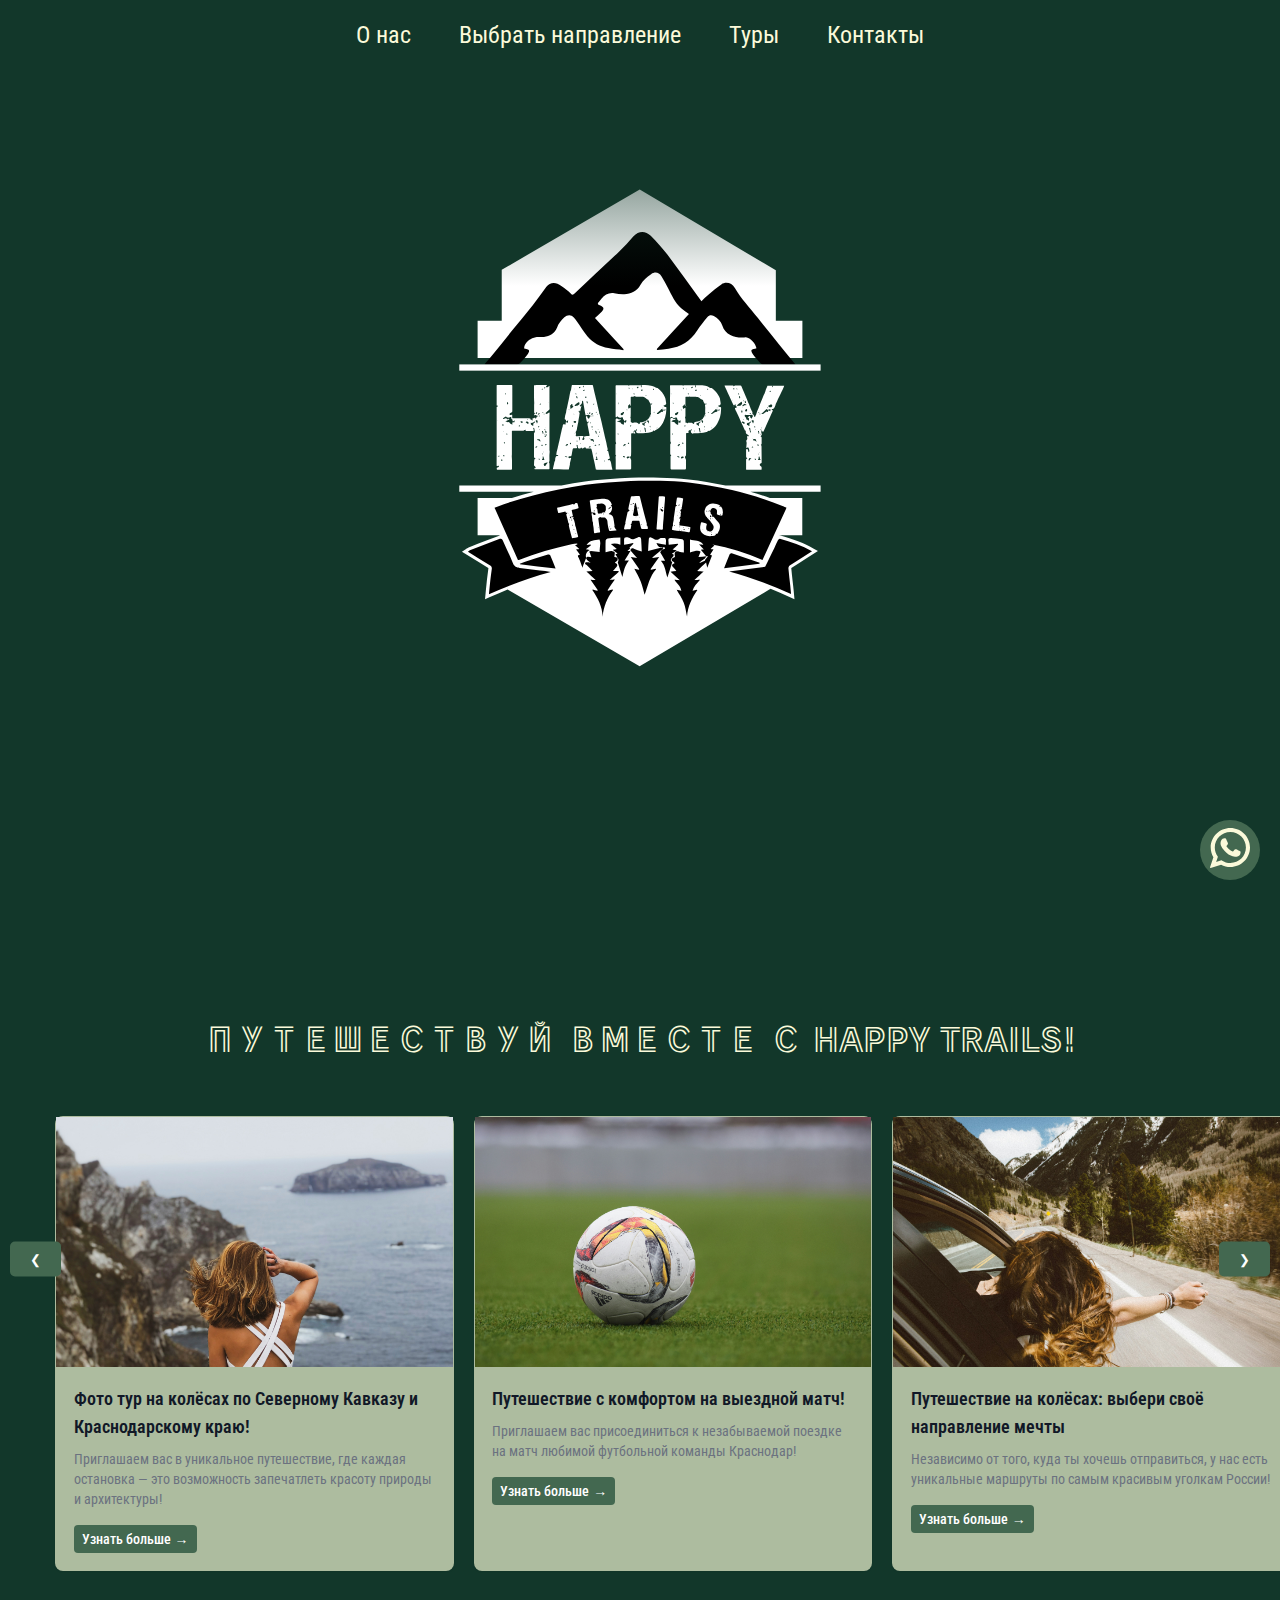
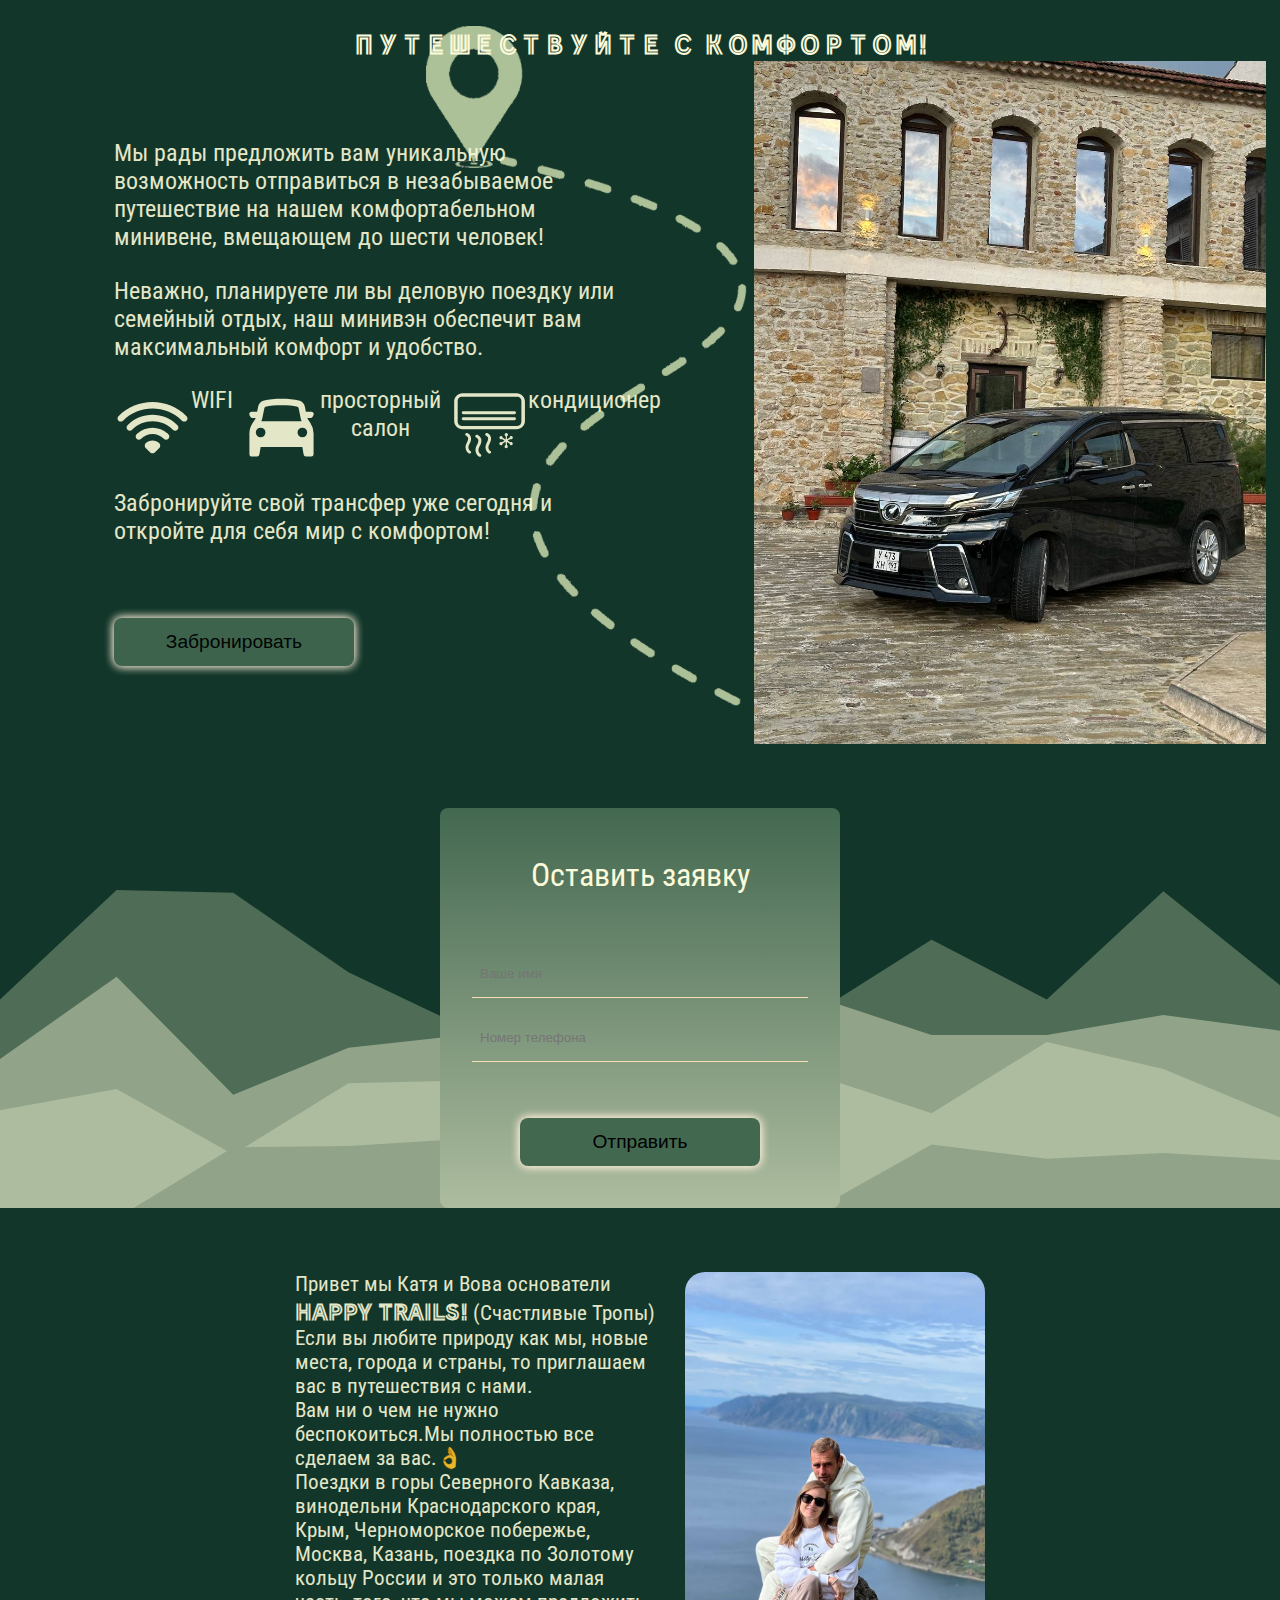
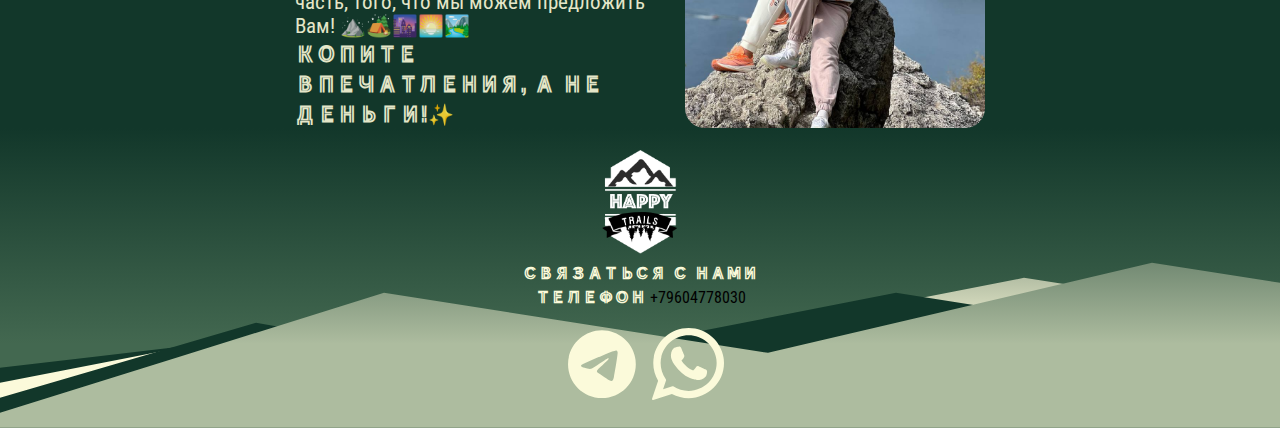
==== commit 269ba5e7: "Add new section on tehe second page" ====
--- a/index.html
+++ b/index.html
@@ -133,7 +133,7 @@
         </p>
         <button class="btn" type="submit">Забронировать</button>
       </span>
-        <img class="surfacing" src="photo/carr.png" alt="">
+        <img class="surfacing" src="photo/carPhoto.jpeg" alt="">
     </div>
 </section>
 <section id="form-send">
--- a/css/style.css
+++ b/css/style.css
@@ -145,6 +145,42 @@
 .travel-discription-main-title p {
   font-size: 16px;
   margin: 0;
+}
+
+#about-travel-diraction {
+  display: -webkit-box;
+  display: -ms-flexbox;
+  display: flex;
+  width: 100%;
+  height: 90vh;
+  overflow: hidden;
+}
+#about-travel-diraction .txt-about-travel-diraction {
+  width: 40%;
+  color: #FBFADA;
+}
+#about-travel-diraction .txt-about-travel-diraction h1 {
+  font-family: "Train One", system-ui;
+  font-weight: 400;
+  font-style: normal;
+  font-size: 24px;
+  margin: 0;
+}
+#about-travel-diraction .txt-about-travel-diraction p {
+  font-size: 16px;
+  margin: 0;
+}
+#about-travel-diraction .img-travel-diraction {
+  width: 60%;
+}
+#about-travel-diraction .img-travel-diraction img {
+  width: 100%;
+  -o-object-fit: cover;
+     object-fit: cover;
+  -webkit-clip-path: polygon(100% 0%, 100% 46%, 100% 100%, 25% 100%, 0% 50%, 25% 0%);
+          clip-path: polygon(100% 0%, 100% 46%, 100% 100%, 25% 100%, 0% 50%, 25% 0%);
+  -webkit-box-shadow: 0px 5px 31px 13px rgba(239, 241, 243, 0.2);
+          box-shadow: 0px 5px 31px 13px rgba(239, 241, 243, 0.2);
 }
 
 * {
@@ -830,4 +866,19 @@
   #travel-description .travel-discription-main-title {
     width: 90%;
   }
+  #about-travel-diraction {
+    -webkit-box-orient: vertical;
+    -webkit-box-direction: normal;
+        -ms-flex-direction: column;
+            flex-direction: column;
+    -webkit-box-align: center;
+        -ms-flex-align: center;
+            align-items: center;
+  }
+  #about-travel-diraction .txt-about-travel-diraction {
+    width: 90%;
+  }
+  #about-travel-diraction .img-travel-diraction {
+    width: 100%;
+  }
 }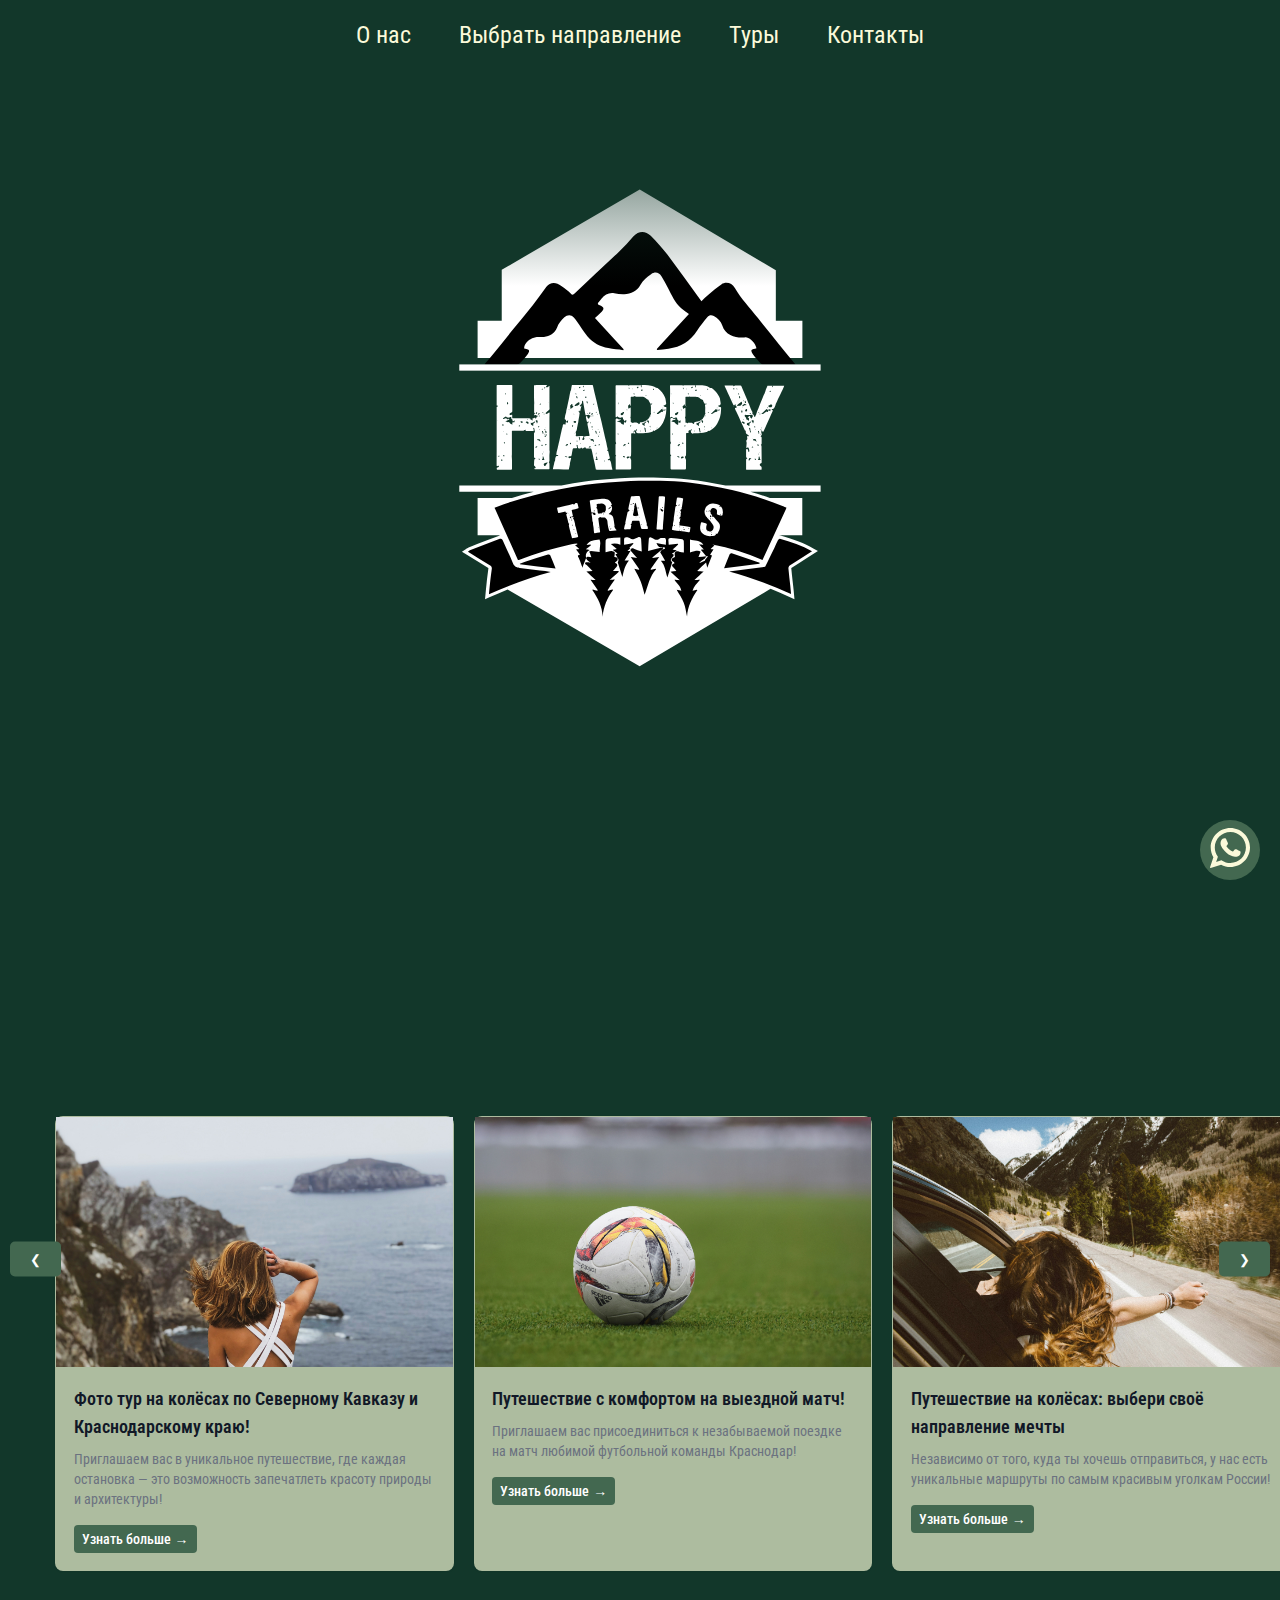
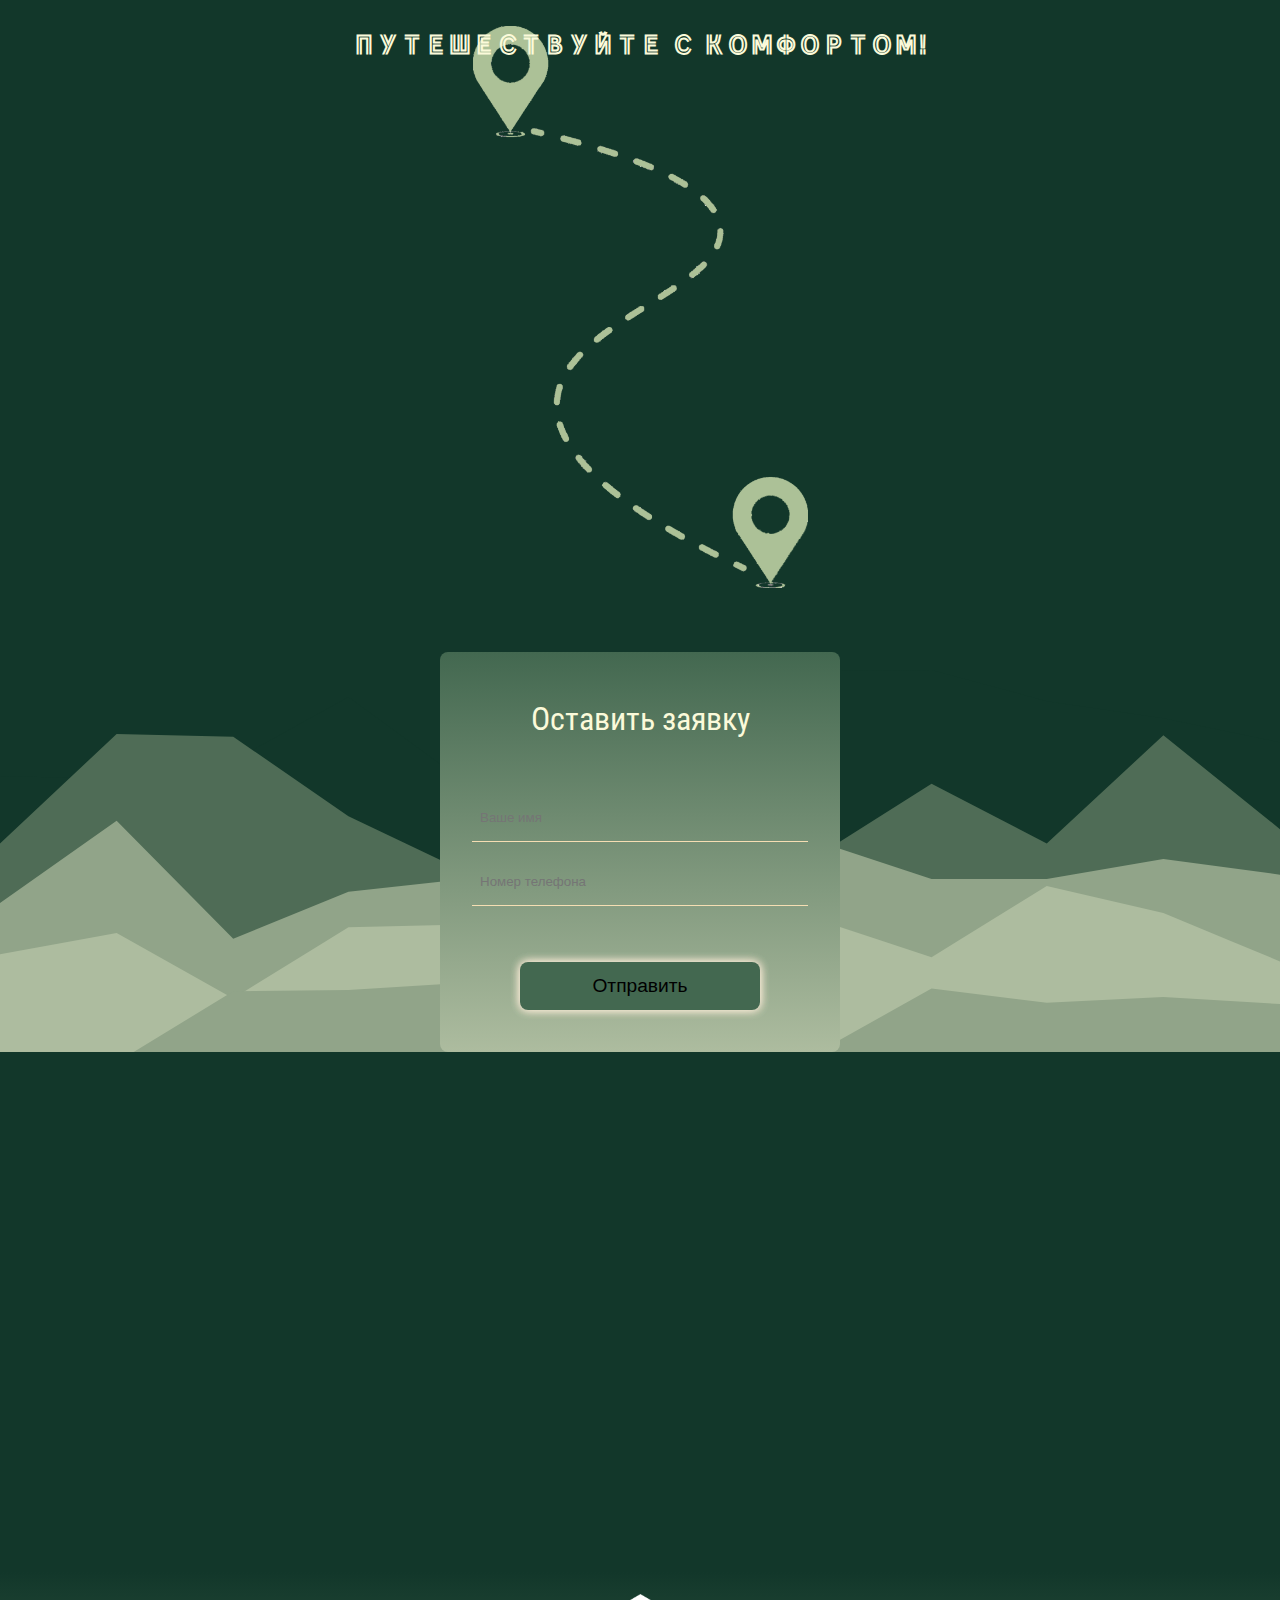
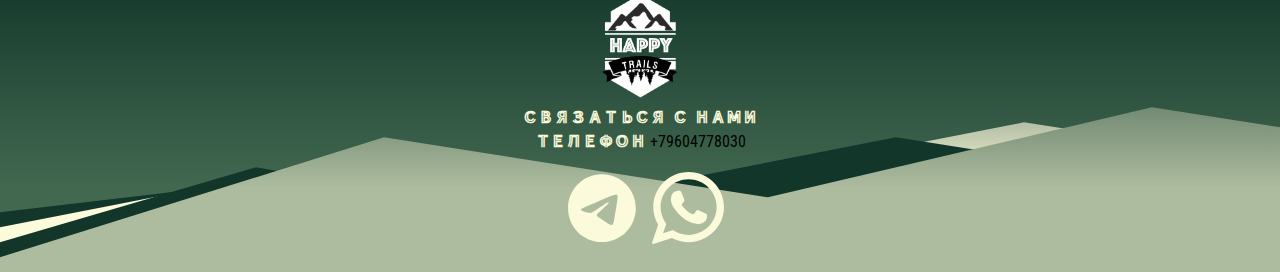
==== commit 19cdae14: "Change photo car" ====
--- a/index.html
+++ b/index.html
@@ -39,7 +39,7 @@
         </section>
     </header>
 <div class="carrousel-travel-container">
-    <h1>ПУТЕШЕСТВУЙ ВМЕСТЕ С HAPPY TRAILS!</h1>
+    <h1 class="animate-on-scroll hidden">ПУТЕШЕСТВУЙ ВМЕСТЕ С HAPPY TRAILS!</h1>
     <button id="prev-button">&#10094;</button>
     <div class="carrousel-travel">
         <div class="card card-link-tour" data-id="tour1">
@@ -116,7 +116,7 @@
 </div>
 <section id="about-car">
   <h2 class="title-car txt-main-style"> Путешествуйте с комфортом! </h2>
-    <div class="container-about-car">
+    <div class="container-about-car animate-on-scroll hidden">
       <span class="txt-area-about-car surfacing">
         <p>
           Мы рады предложить вам уникальную возможность отправиться в незабываемое путешествие на нашем комфортабельном минивене, вмещающем до шести человек!</p>
@@ -133,7 +133,7 @@
         </p>
         <button class="btn" type="submit">Забронировать</button>
       </span>
-        <img class="surfacing" src="photo/carPhoto.jpeg" alt="">
+        <img class="img-about-car" src="photo/carpng.png" alt="">
     </div>
 </section>
 <section id="form-send">
@@ -148,7 +148,7 @@
 
 </section>
 <section id="about-us">
-    <div class="info-text-about-us">
+    <div class="info-text-about-us animate-on-scroll hidden">
         <p class="text-about-us card">
             Привет мы Катя и Вова основатели <span class="txt-main-style">Happy Trails!</span>  
     (Счастливые Тропы)<br> 
--- a/css/style.css
+++ b/css/style.css
@@ -93,23 +93,20 @@
   height: 100%;
   overflow: hidden;
 }
-.banner-travel-discription img {
-  width: 100%;
+.banner-travel-discription #img-discription {
+  -webkit-transition: opacity 1s ease;
+  transition: opacity 1s ease;
+  width: 90%;
   height: 100%;
+  position: relative;
   -o-object-fit: cover;
      object-fit: cover;
-}
-.banner-travel-discription::after {
-  content: "";
-  position: absolute;
-  top: 0;
-  right: 0;
-  width: 100%;
-  height: 100%;
-  background-color: #12372A;
-  -webkit-clip-path: polygon(100% 100%, 100% 0%, 80% 50%);
-          clip-path: polygon(100% 100%, 100% 0%, 80% 50%);
-  z-index: 1; /* поверх картинки */
+  -webkit-clip-path: polygon(0% 0%, 75% 0%, 100% 50%, 75% 100%, 0% 100%);
+          clip-path: polygon(0% 0%, 75% 0%, 100% 50%, 75% 100%, 0% 100%);
+}
+
+.image.visible {
+  opacity: 1;
 }
 
 .travel-discription-main-title {
@@ -181,6 +178,24 @@
           clip-path: polygon(100% 0%, 100% 46%, 100% 100%, 25% 100%, 0% 50%, 25% 0%);
   -webkit-box-shadow: 0px 5px 31px 13px rgba(239, 241, 243, 0.2);
           box-shadow: 0px 5px 31px 13px rgba(239, 241, 243, 0.2);
+}
+
+.hidden {
+  opacity: 0;
+  -webkit-transform: translateY(20px);
+      -ms-transform: translateY(20px);
+          transform: translateY(20px);
+  -webkit-transition: opacity 0.6s ease-out, -webkit-transform 0.6s ease-out;
+  transition: opacity 0.6s ease-out, -webkit-transform 0.6s ease-out;
+  transition: opacity 0.6s ease-out, transform 0.6s ease-out;
+  transition: opacity 0.6s ease-out, transform 0.6s ease-out, -webkit-transform 0.6s ease-out;
+}
+
+.show {
+  opacity: 1;
+  -webkit-transform: translateY(0);
+      -ms-transform: translateY(0);
+          transform: translateY(0);
 }
 
 * {
@@ -809,8 +824,9 @@
   #about-car .container-about-car .txt-area-about-car .about-car-advantages img {
     max-width: 250px;
   }
-  #about-car .container-about-car img {
+  #about-car .container-about-car .img-about-car {
     width: 18rem;
+    margin: 50px;
   }
   #form-send {
     margin: 1%;
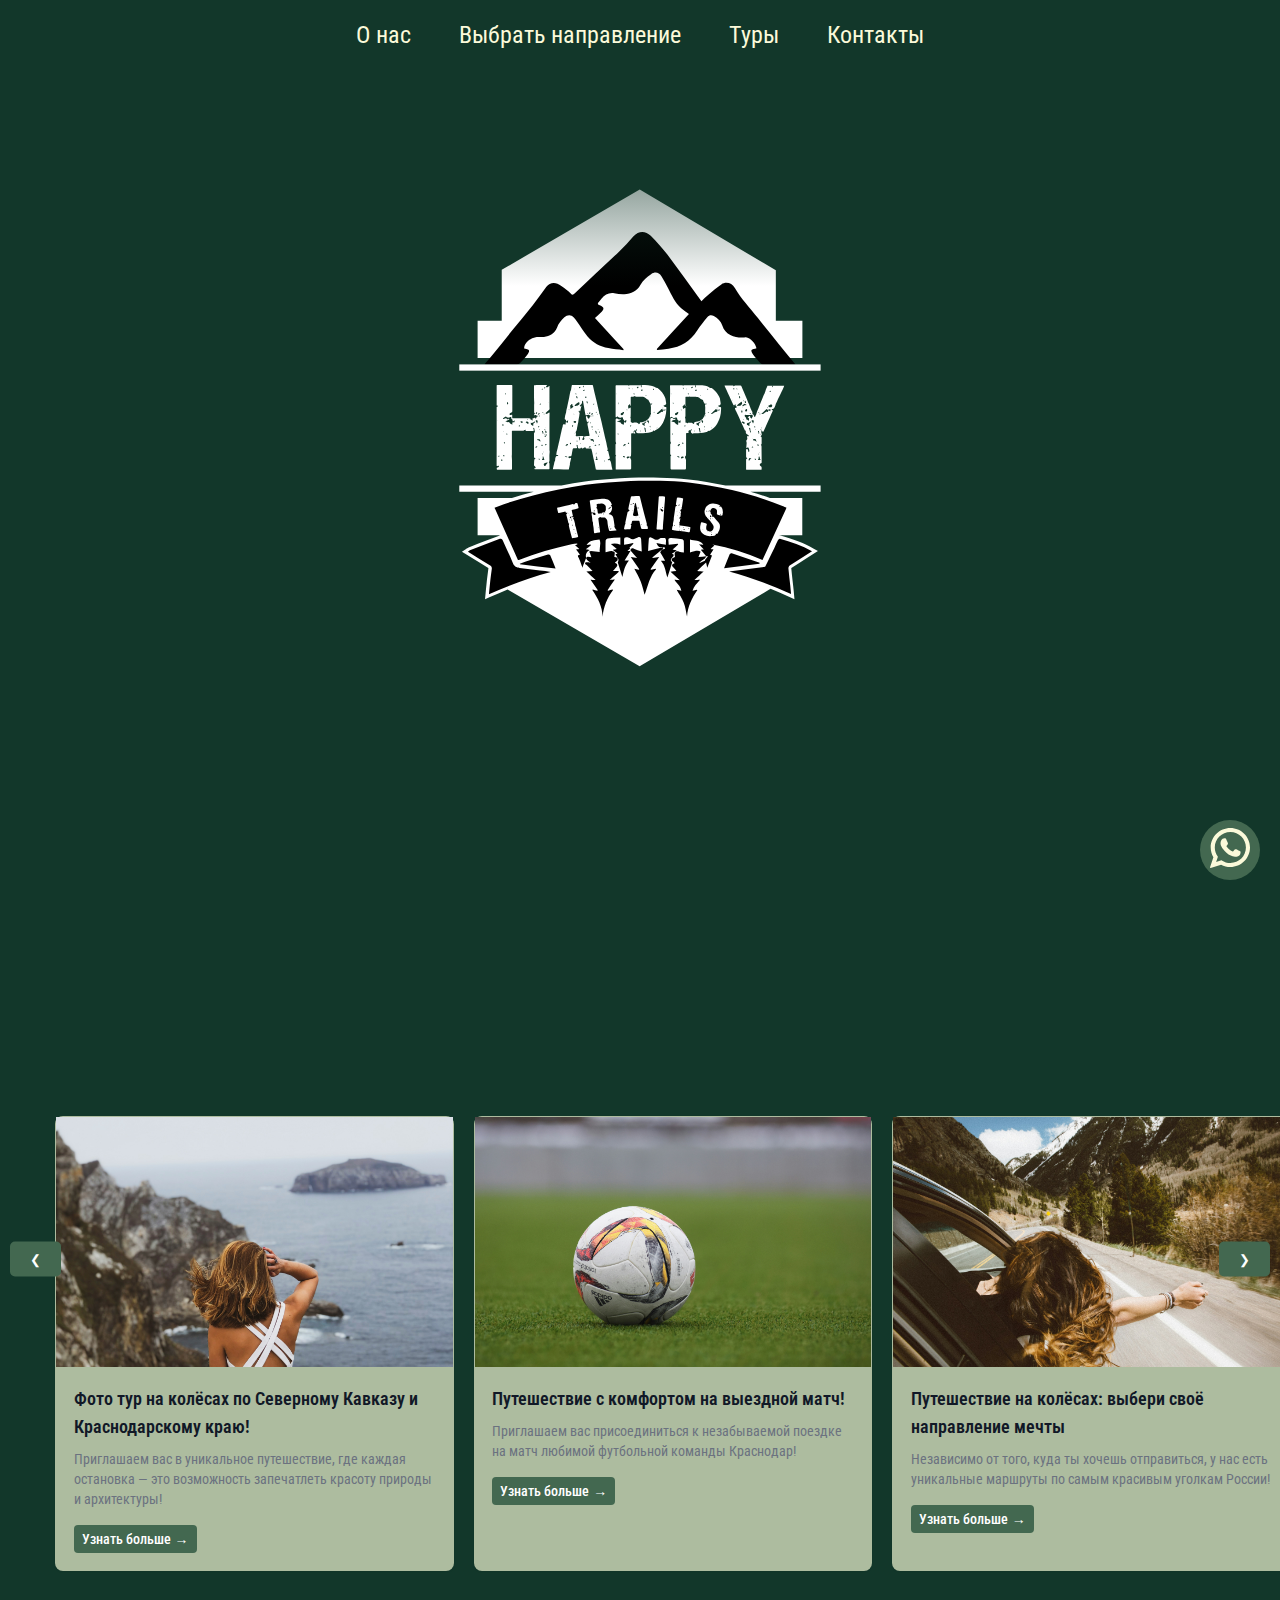
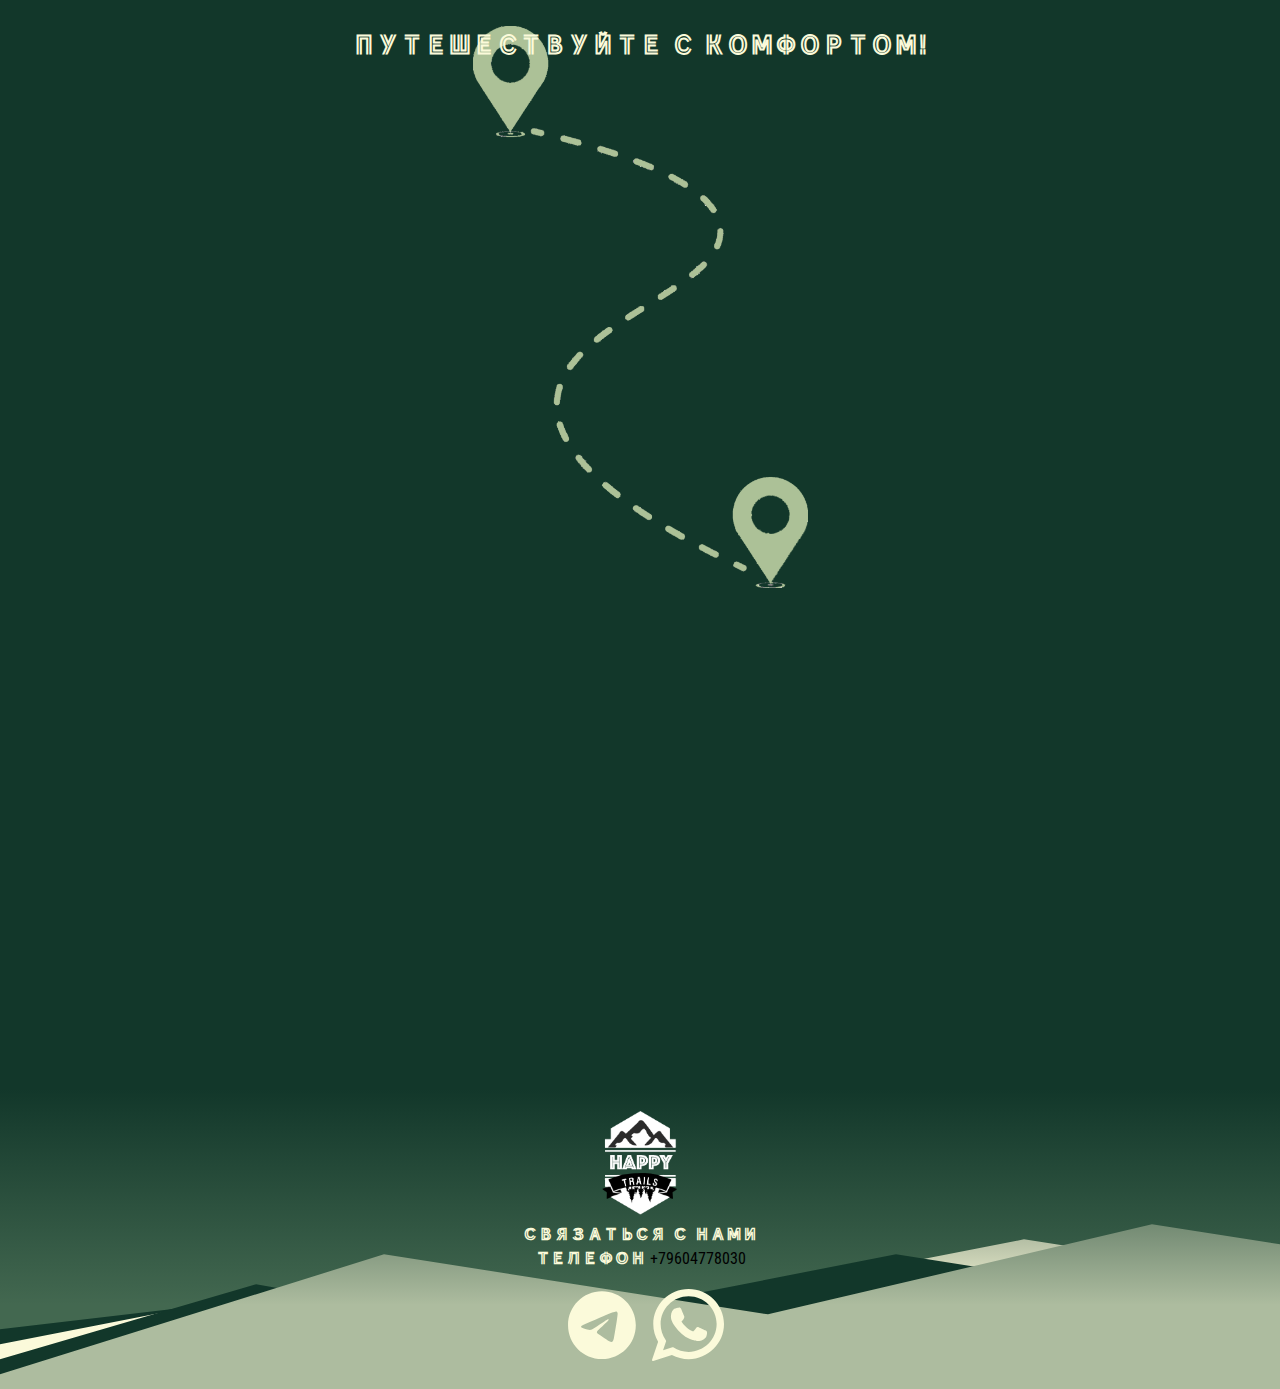
==== commit bcdf5d59: "Change form" ====
--- a/index.html
+++ b/index.html
@@ -13,13 +13,13 @@
         <nav class="navbar">
             <ul class="nav-menu">
               <li class="nav-item">
-                <a href="#" class="nav-link">О нас</a>
+                <a href="#about-us" class="nav-link">О нас</a>
               </li>
               <li class="nav-item">
-                <a href="#" class="nav-link">Выбрать направление</a>
+                <a href="#choose-travel" class="nav-link">Выбрать направление</a>
               </li>
               <li class="nav-item">
-                <a href="#" class="nav-link">Туры</a>
+                <a href="#choose-travel" class="nav-link">Туры</a>
               </li>
               <li class="nav-item">
                 <a href="#" class="nav-link">Контакты</a>
@@ -41,7 +41,7 @@
 <div class="carrousel-travel-container">
     <h1 class="animate-on-scroll hidden">ПУТЕШЕСТВУЙ ВМЕСТЕ С HAPPY TRAILS!</h1>
     <button id="prev-button">&#10094;</button>
-    <div class="carrousel-travel">
+    <div  id="choose-travel" class="carrousel-travel">
         <div class="card card-link-tour" data-id="tour1">
             <div class="image">
                 <img src="photo/sara-riano-fEQ0hh4gBXw-unsplash.jpg" alt="">
@@ -131,12 +131,12 @@
         </span>
         <p>Забронируйте свой трансфер уже сегодня и откройте для себя мир с комфортом! 
         </p>
-        <button class="btn" type="submit">Забронировать</button>
+        <a href="https://wa.me/79604778030?text=Здравствуйте,%20могу%20ли%20я%20узнать%20подробнее?"><button class="btn" type="submit">Забронировать</button></a>
       </span>
         <img class="img-about-car" src="photo/carpng.png" alt="">
     </div>
 </section>
-<section id="form-send">
+<!-- <section id="form-send">
   <div class="container">
     <form class="form" action="">
       <p class="title">Оставить заявку</p>
@@ -146,7 +146,7 @@
     </form>
   </div>
 
-</section>
+</section> -->
 <section id="about-us">
     <div class="info-text-about-us animate-on-scroll hidden">
         <p class="text-about-us card">
@@ -169,8 +169,8 @@
       <p class="txt-main-style">Связаться с нами</p>
       <p><span class="txt-main-style">ТЕЛЕФОН</span> +79604778030</p>
       <section class="social-media">
-        <img src="photo/telegram-svgrepo-com.svg" alt="">
-        <img src="photo/whatsapp-svgrepo-com.svg" alt="">
+        <a href="https://t.me/HAPPYTRAILS93"><img src="photo/telegram-svgrepo-com.svg" alt=""></a>
+               <a href="https://wa.me/79604778030?text=Здравствуйте,%20могу%20ли%20я%20узнать%20подробнее?"><img src="photo/whatsapp-svgrepo-com.svg" alt=""></a> 
       </section>
   </div>
   <div class="mountain-layer layer1"></div>
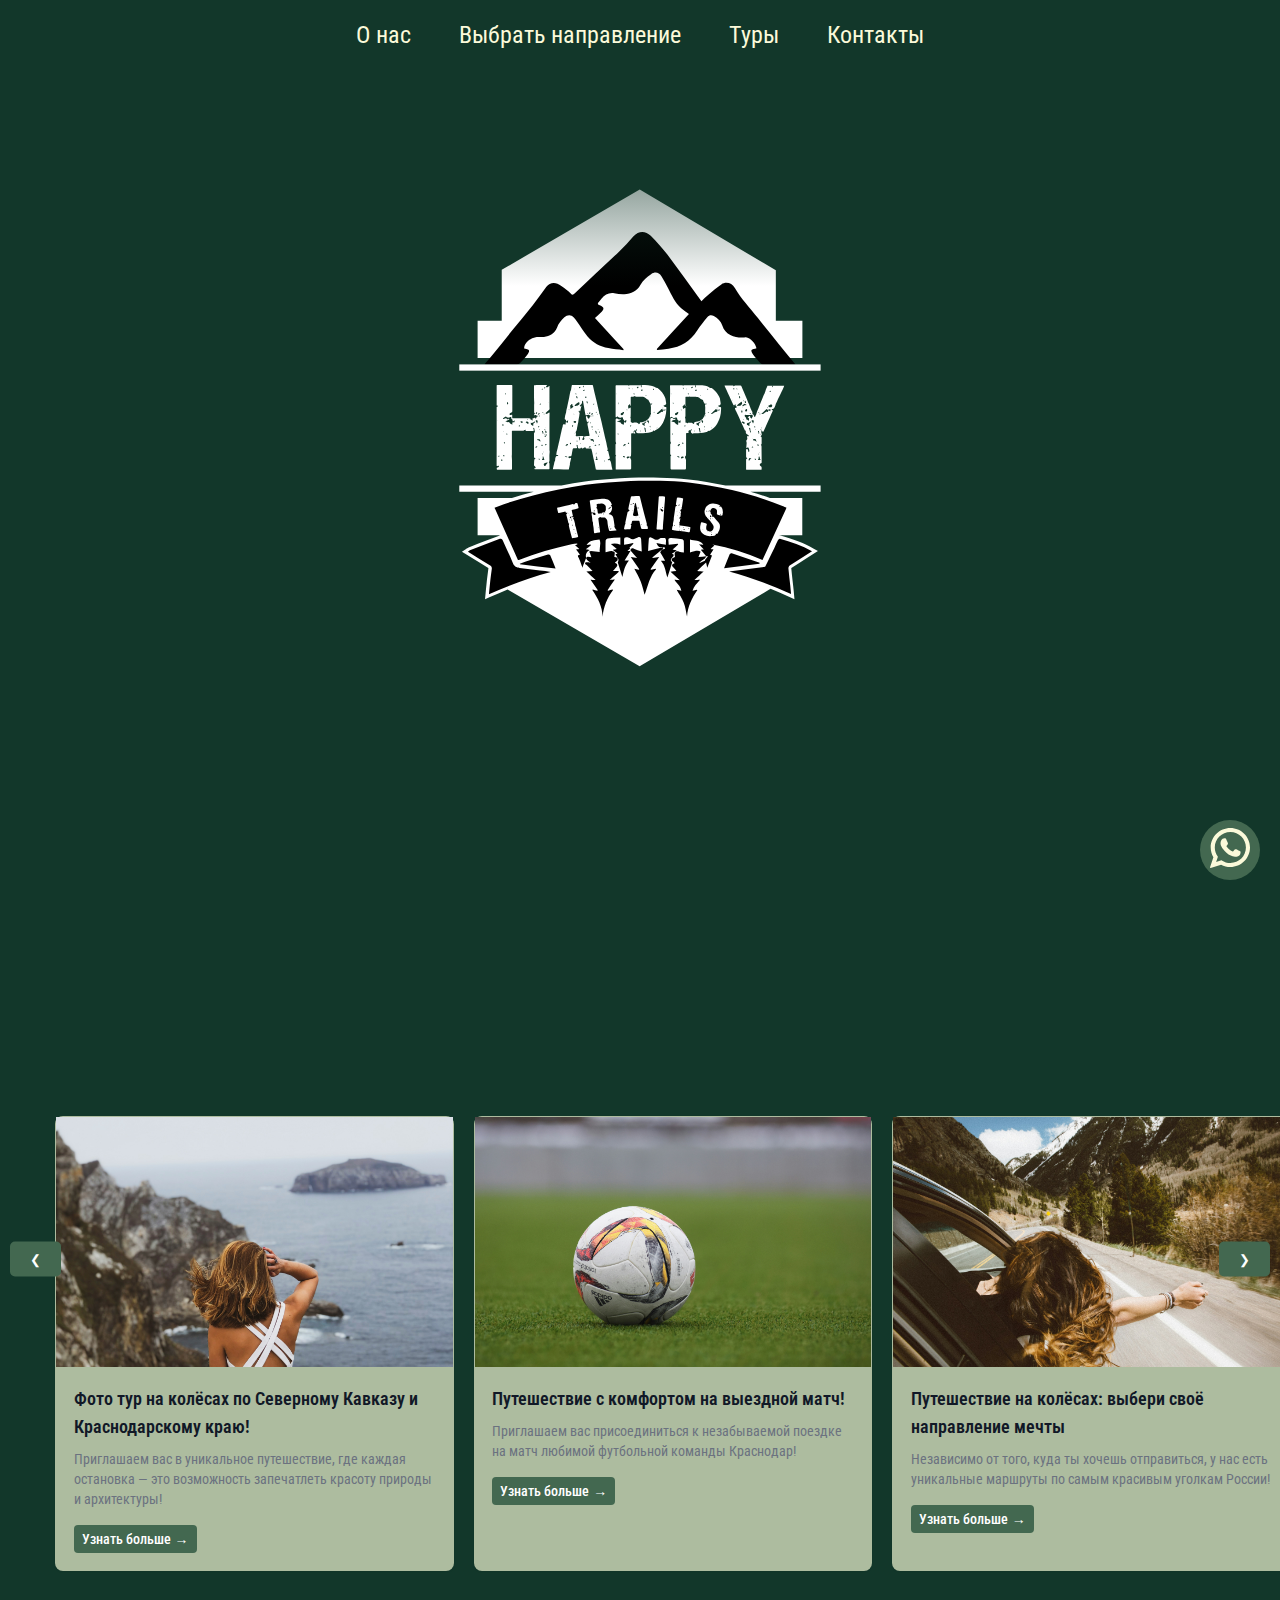
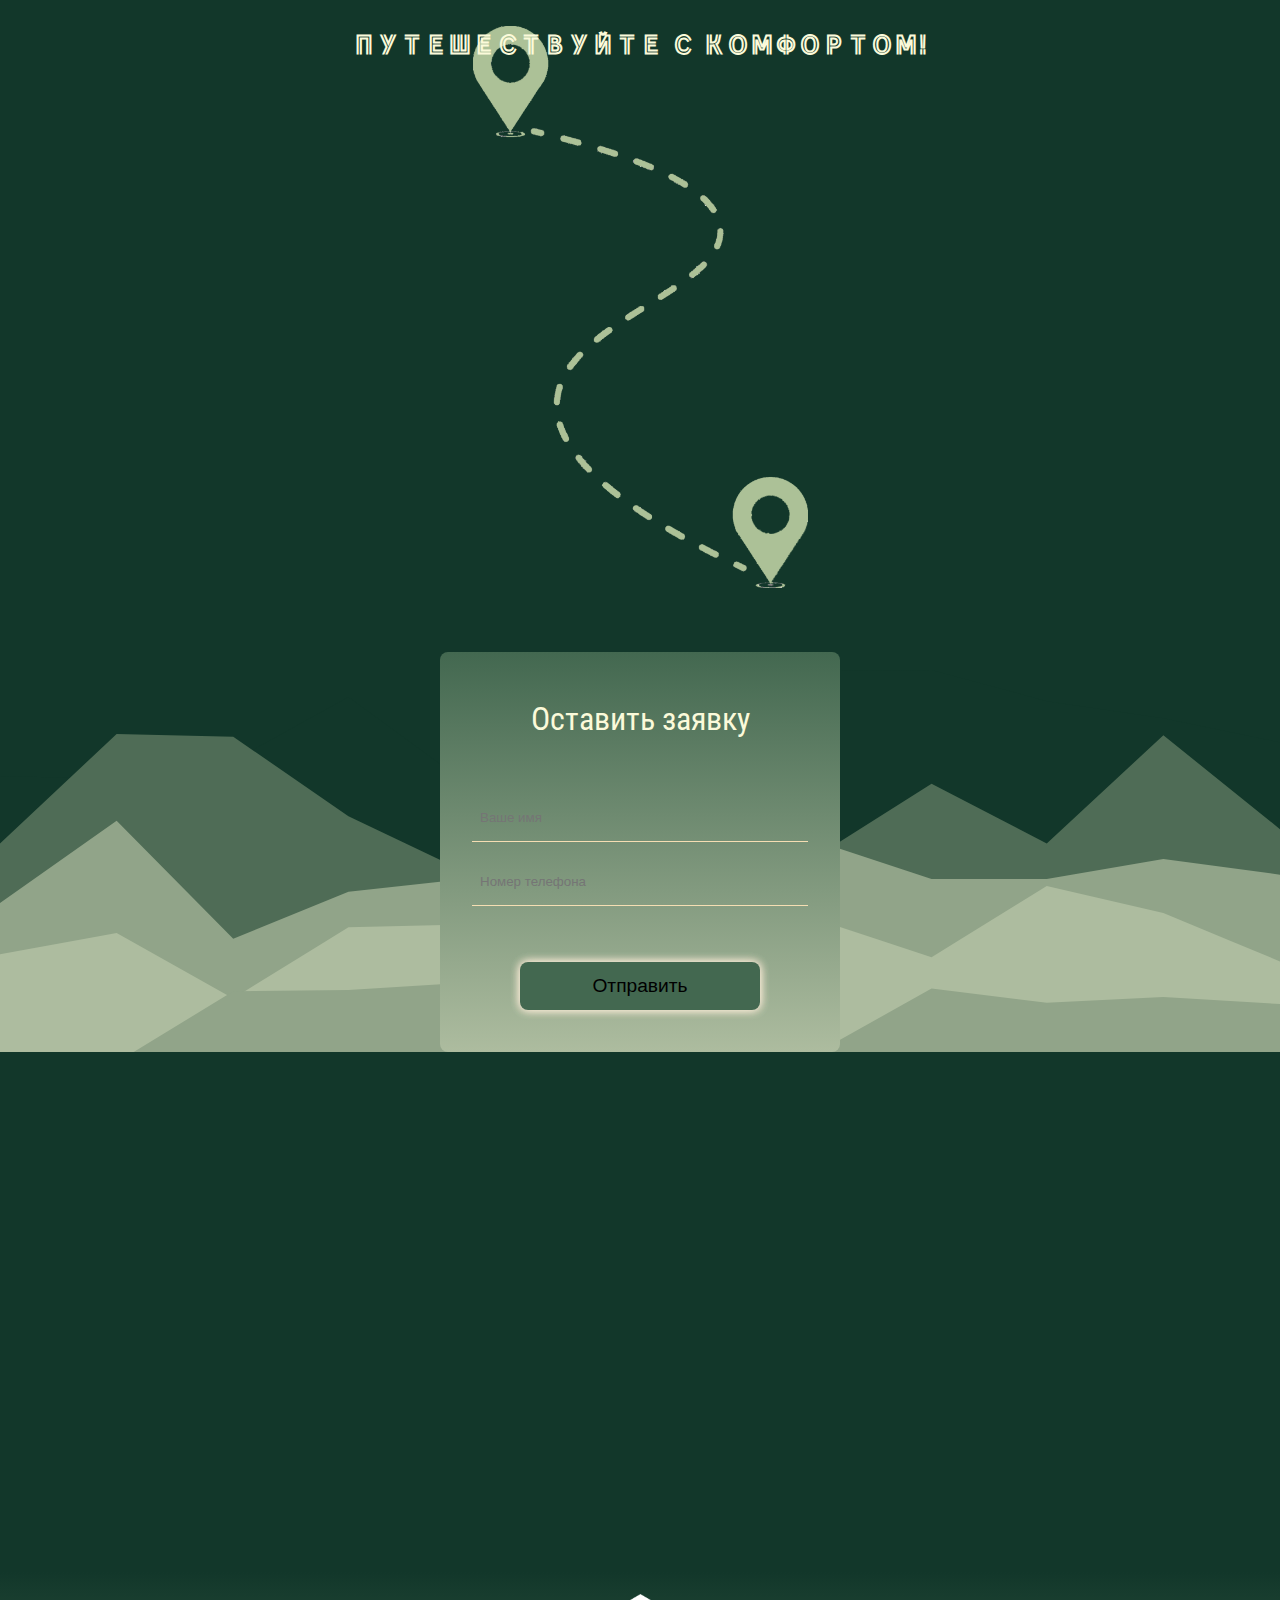
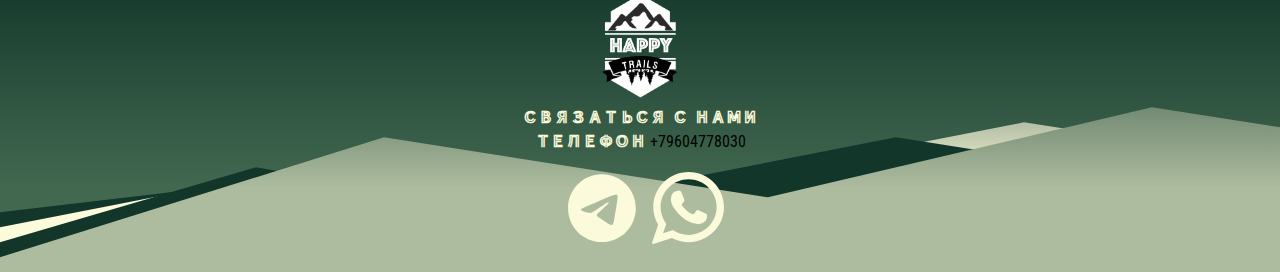
==== commit 8914ec37: "Return form" ====
--- a/index.html
+++ b/index.html
@@ -136,7 +136,7 @@
         <img class="img-about-car" src="photo/carpng.png" alt="">
     </div>
 </section>
-<!-- <section id="form-send">
+<section id="form-send">
   <div class="container">
     <form class="form" action="">
       <p class="title">Оставить заявку</p>
@@ -146,7 +146,7 @@
     </form>
   </div>
 
-</section> -->
+</section>
 <section id="about-us">
     <div class="info-text-about-us animate-on-scroll hidden">
         <p class="text-about-us card">
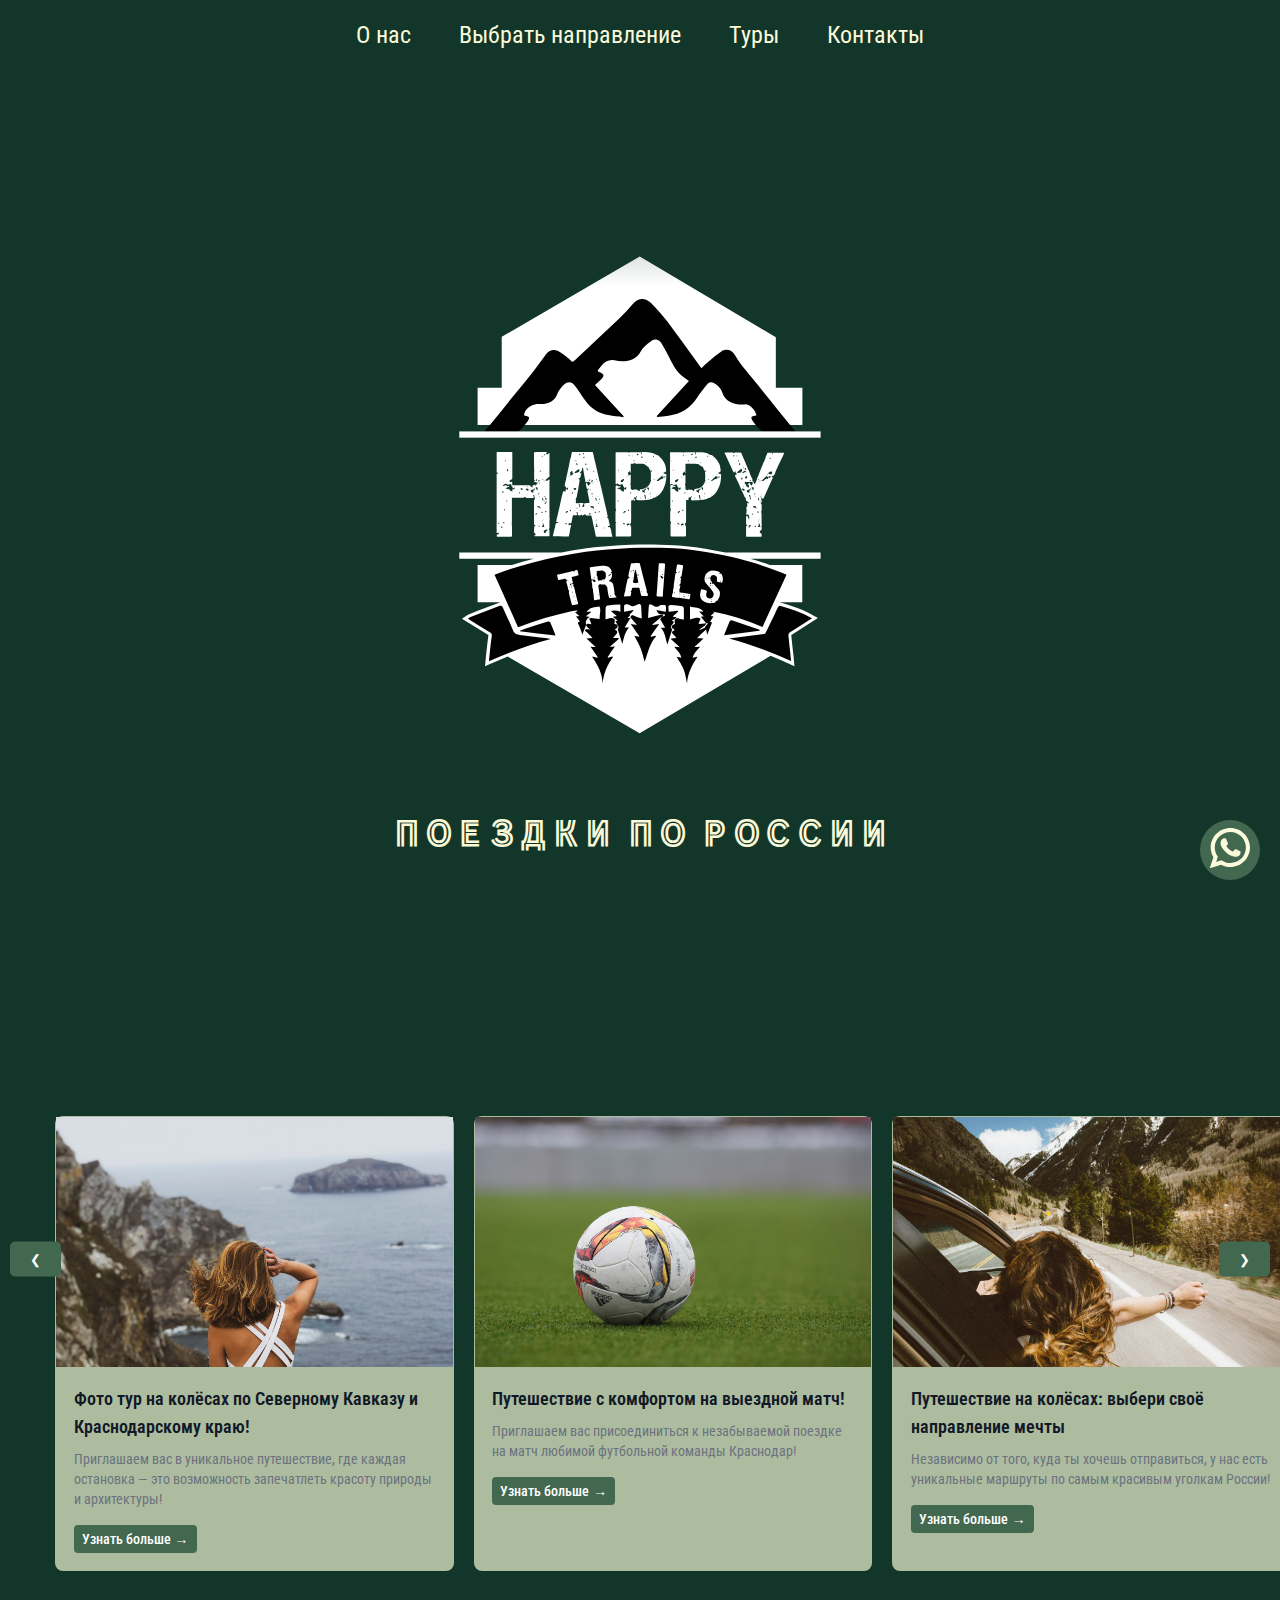
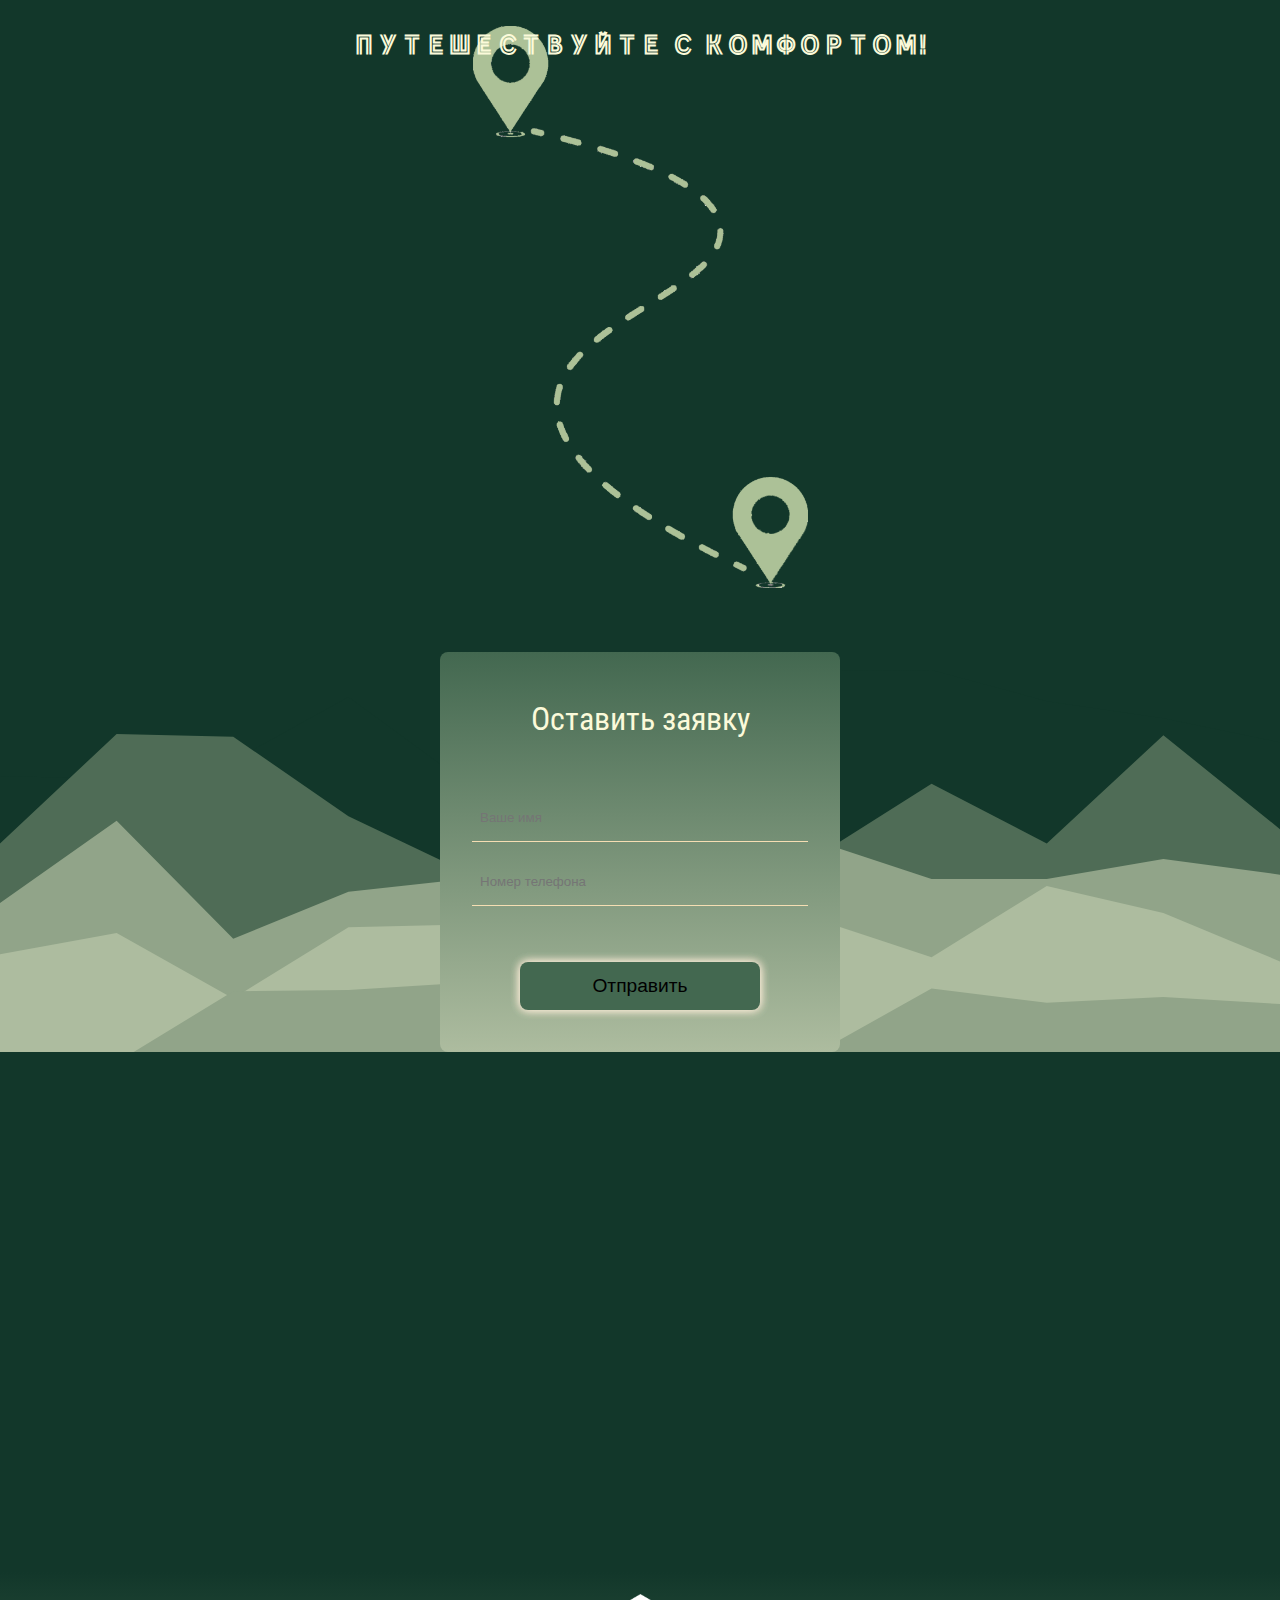
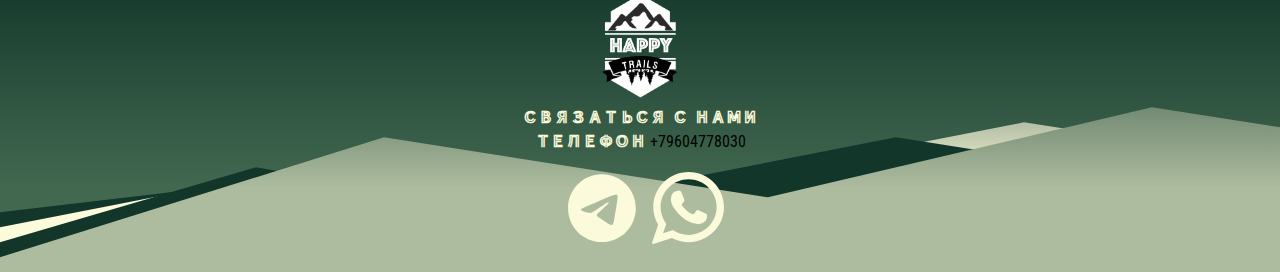
==== commit 862441cb: "Added swiper for mobile" ====
--- a/index.html
+++ b/index.html
@@ -35,7 +35,7 @@
             <div class="logo_main">
                 <img src="photo/happy_trails_white.svg" alt="logo" >
             </div>
-            
+            <h1 class="title-car txt-main-style main-table"> Поездки по России </h1>
         </section>
     </header>
 <div class="carrousel-travel-container">
--- a/css/style.css
+++ b/css/style.css
@@ -228,13 +228,21 @@
   -webkit-box-align: center;
       -ms-flex-align: center;
           align-items: center;
+  -webkit-box-orient: vertical;
+  -webkit-box-direction: normal;
+      -ms-flex-direction: column;
+          flex-direction: column;
 }
 #main_part .logo_main img {
   z-index: 2;
   background: transparent;
   position: relative;
-  top: -10vh;
+  top: -15vh;
   width: 70vh;
+}
+#main_part .main-table {
+  z-index: 100;
+  margin-top: -30vh;
 }
 
 #main_part::after {
@@ -735,6 +743,9 @@
   #main_part .logo_main img {
     max-width: 400px;
   }
+  #main_part .main-table {
+    font-size: 0.9rem;
+  }
   .navbar {
     -webkit-box-pack: end;
         -ms-flex-pack: end;
